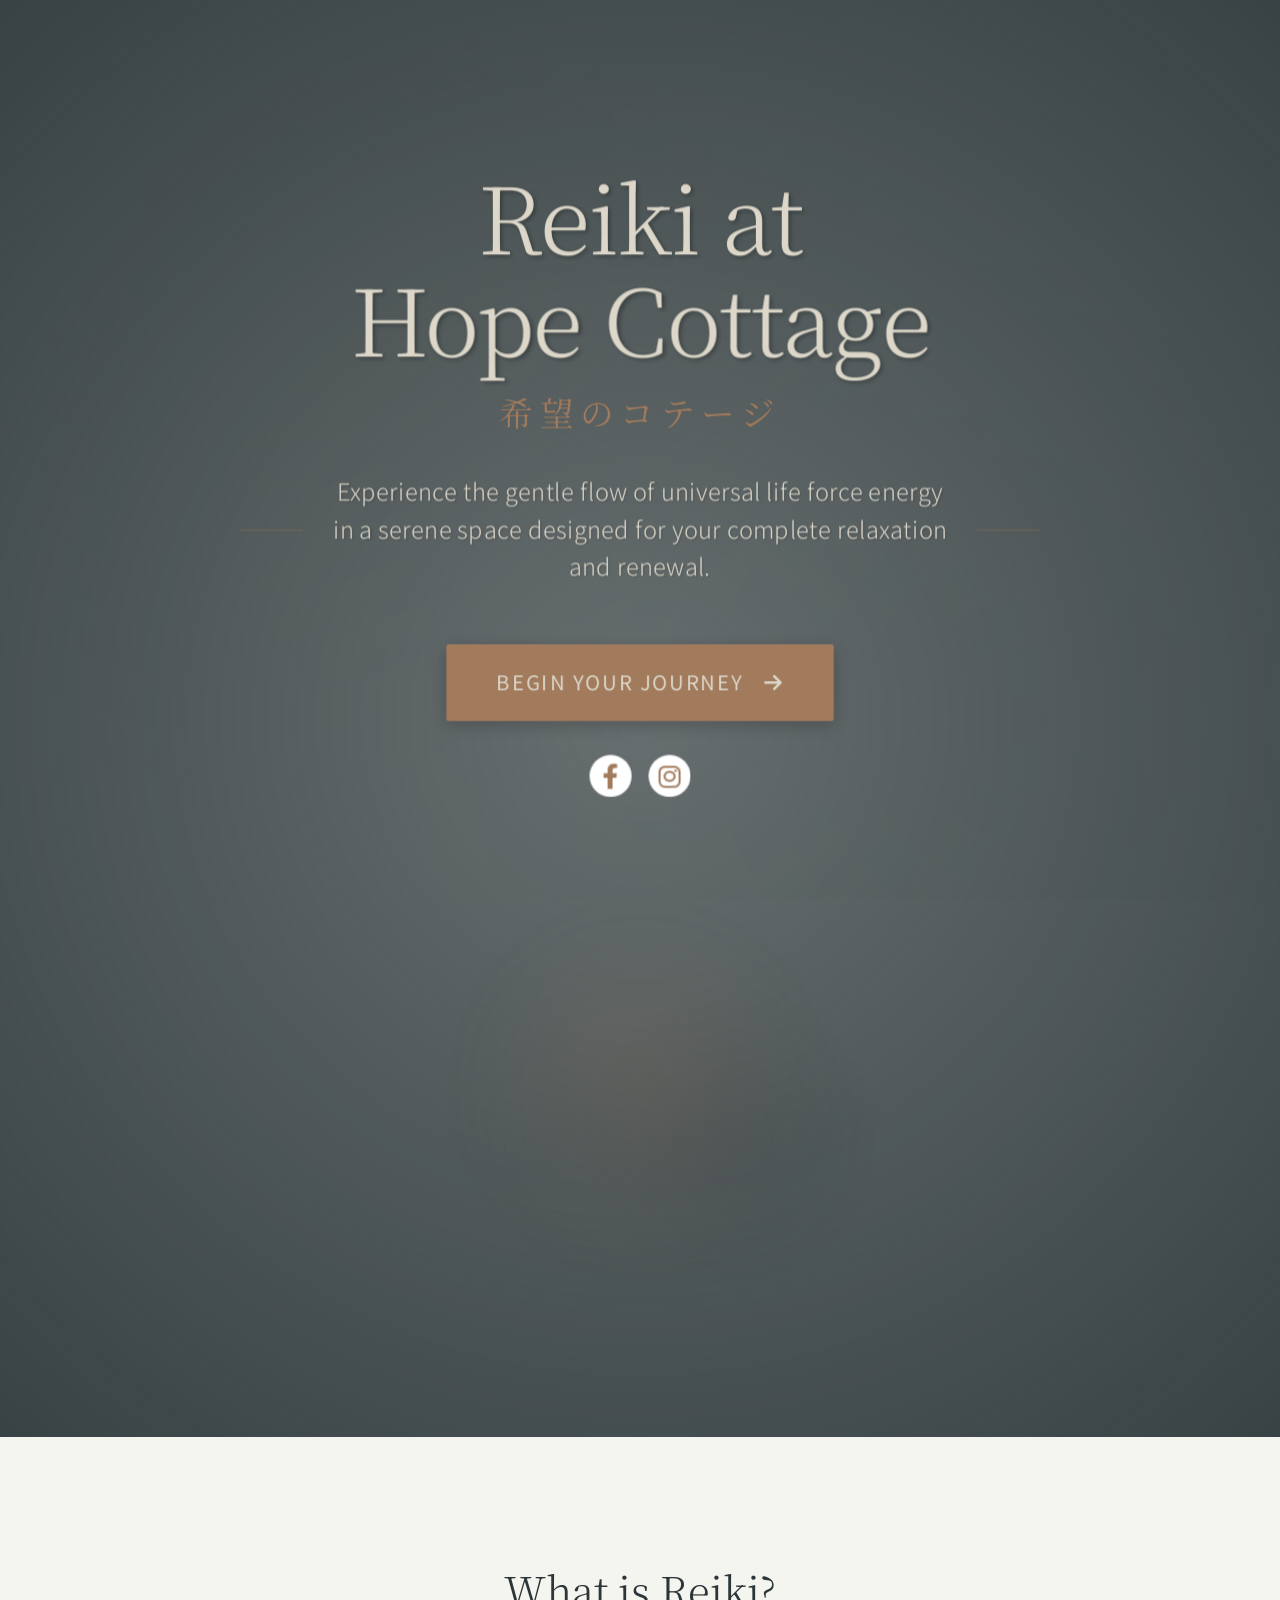
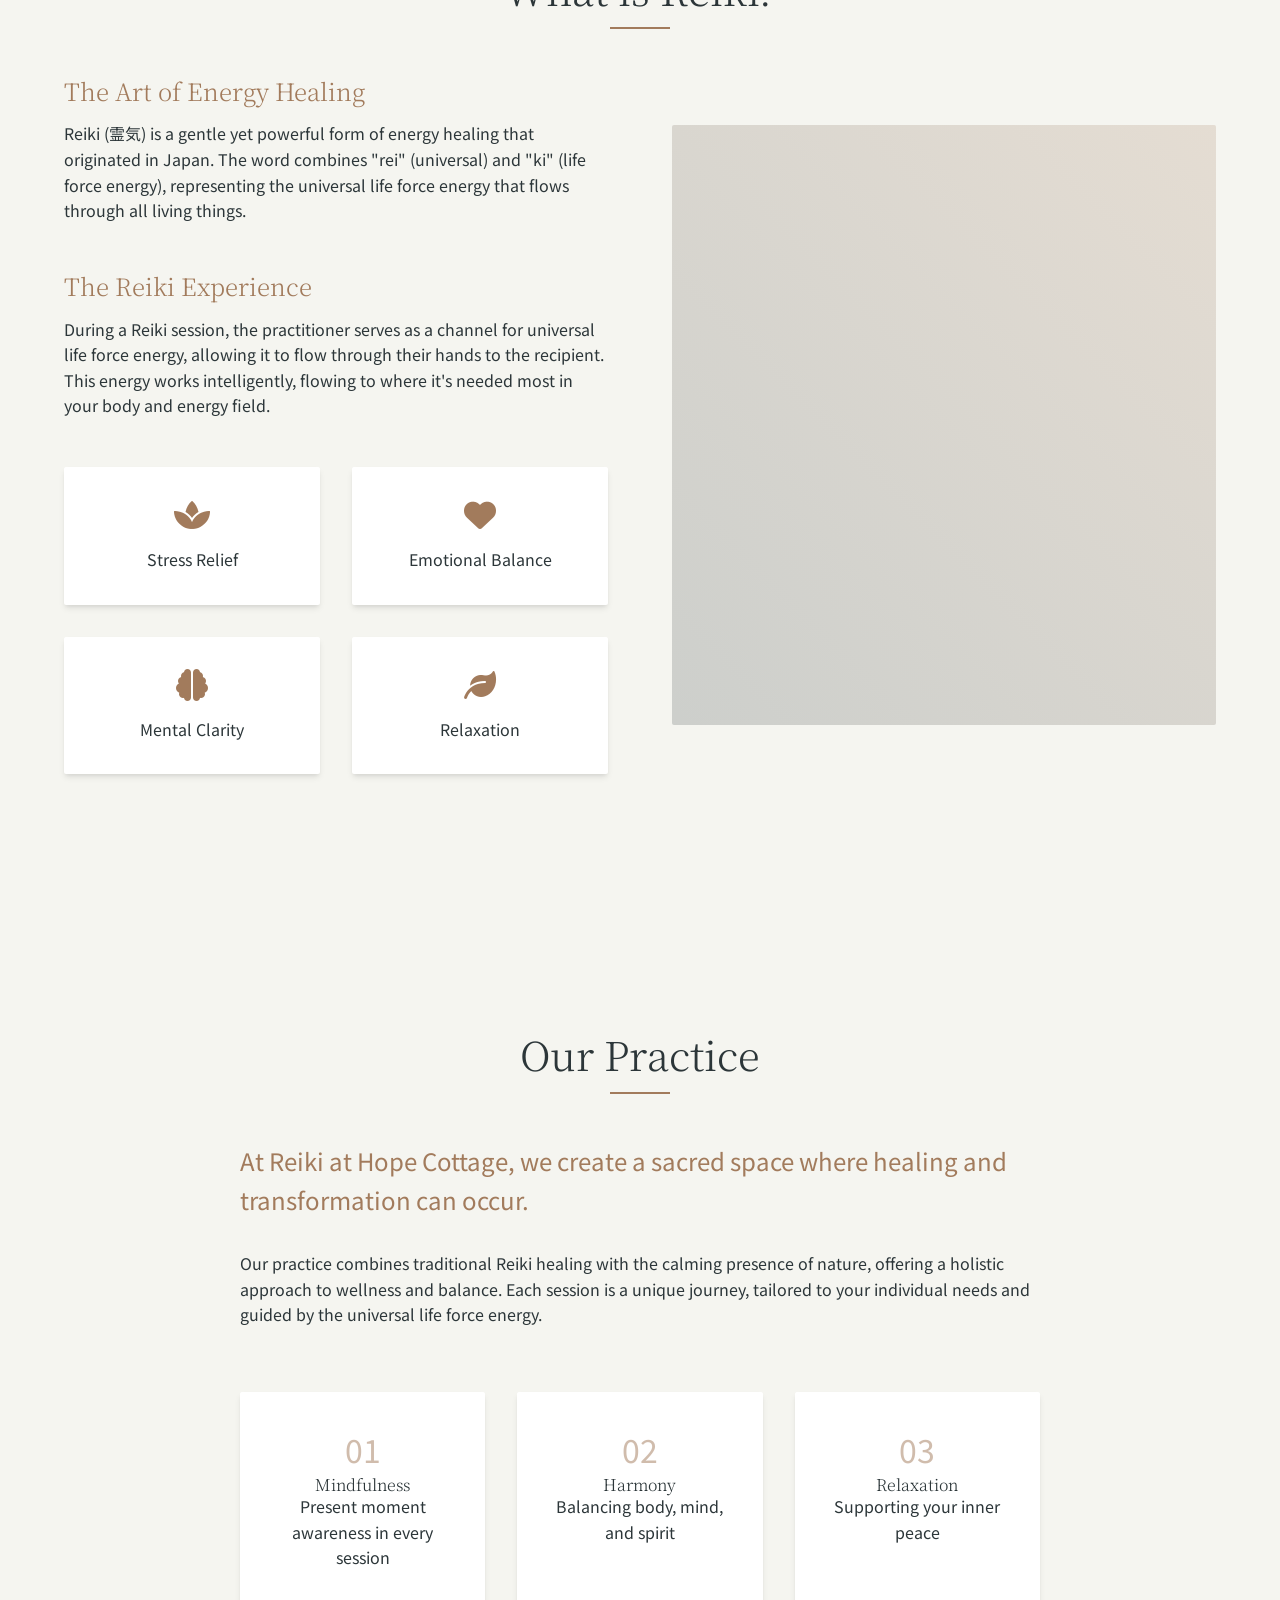
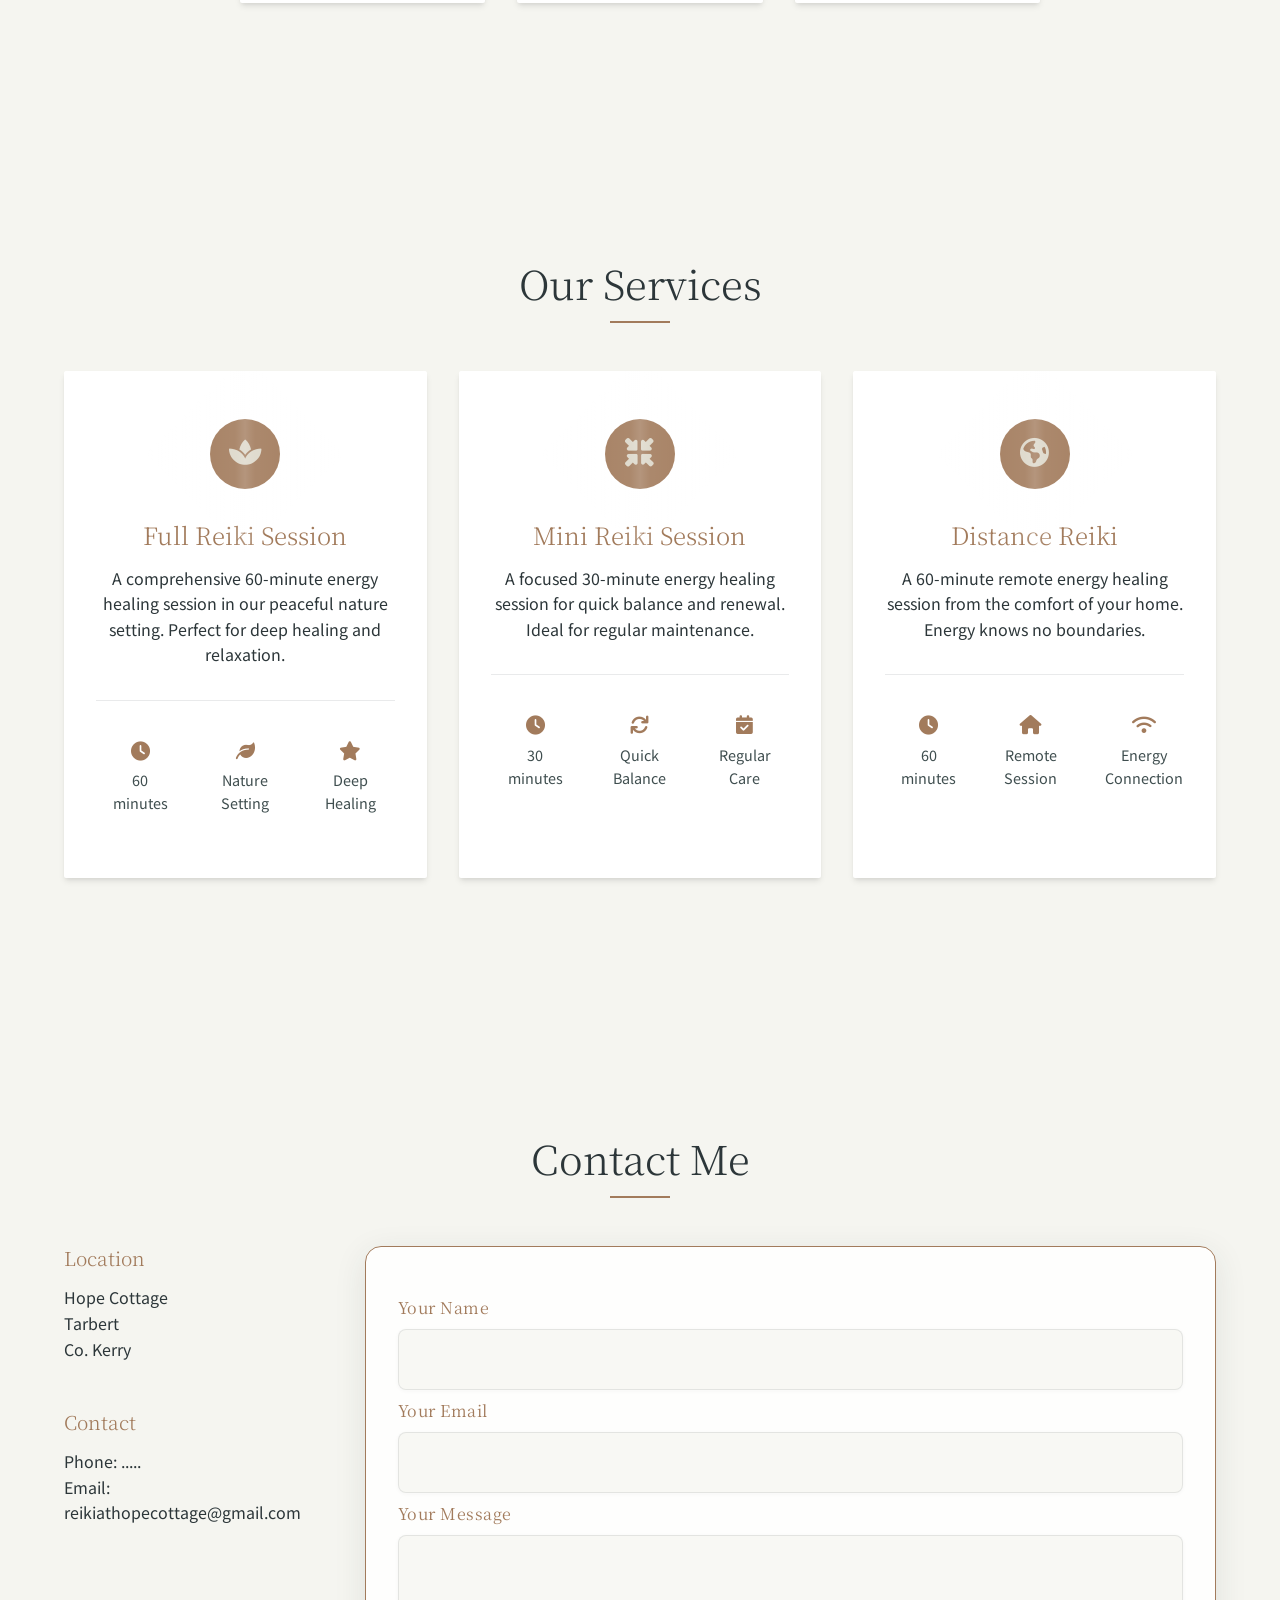
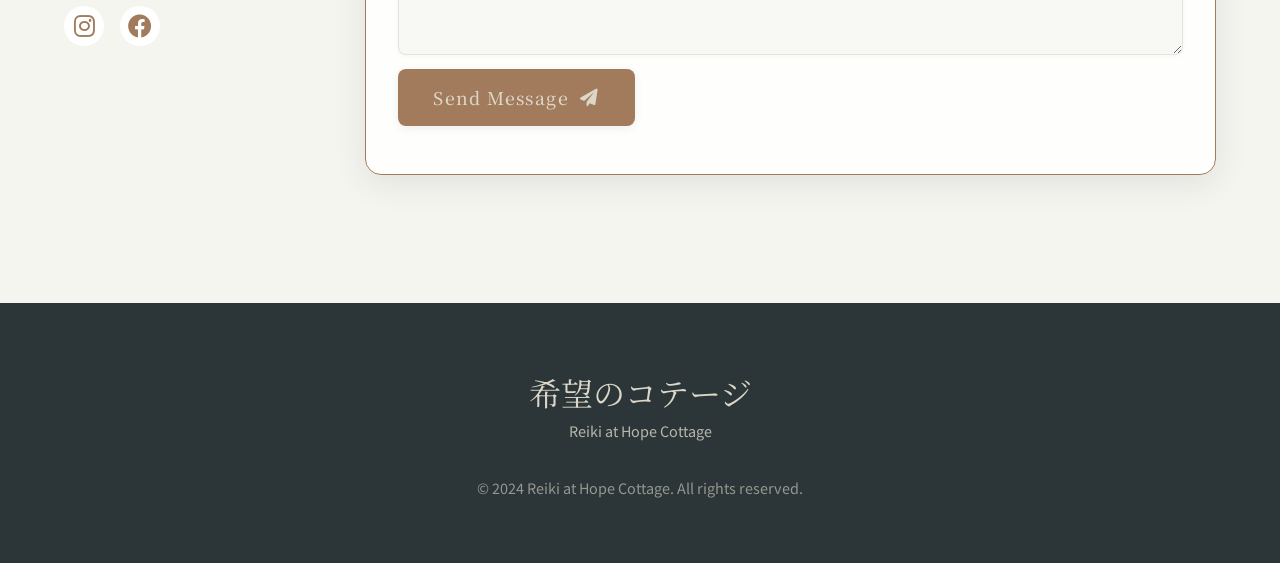
==== index_WorkInProgress.html @ 52fe3517 "coming soon page" ====
<!DOCTYPE html>
<html lang="en">
<head>
    <meta charset="UTF-8">
    <meta name="viewport" content="width=device-width, initial-scale=1.0">
    <title>Reiki at Hope Cottage - Healing Energy Therapy</title>
    <link rel="stylesheet" href="styles.css">
    <link rel="preconnect" href="https://fonts.googleapis.com">
    <link rel="preconnect" href="https://fonts.gstatic.com" crossorigin>
    <link href="https://fonts.googleapis.com/css2?family=Noto+Serif+JP:wght@300;400&family=Noto+Sans+JP:wght@300;400&display=swap" rel="stylesheet">
    <link rel="stylesheet" href="https://cdnjs.cloudflare.com/ajax/libs/font-awesome/6.0.0/css/all.min.css">
</head>
<body>
    <header>
        <nav class="navbar">
            <div class="nav-brand">
                <a href="#home" class="logo">Reiki at Hope Cottage</a>
            </div>
            <button class="nav-toggle" aria-label="Toggle navigation">
                <span class="bar"></span>
                <span class="bar"></span>
            </button>
            <div class="nav-menu">
                <ul class="nav-links">
                    <li><a href="#home" class="nav-link">Home</a></li>
                    <li><a href="#what-is-reiki" class="nav-link">What is Reiki</a></li>
                    <li><a href="#about" class="nav-link">About</a></li>
                    <li><a href="#services" class="nav-link">Services</a></li>
                    <li><a href="#contact" class="nav-link">Contact</a></li>
                </ul>
            </div>
        </nav>
    </header>

    <main>
        <section id="home" class="hero">
            <div class="hero-content">
                <div class="hero-text">
                    <div class="brand-name">
                        <h1 class="reveal-text">
                            <span class="line">Reiki at</span>
                            <span class="line">Hope Cottage</span>
                        </h1>
                        <span class="japanese-text">希望のコテージ</span>
                    </div>
                    <p class="hero-description">Experience the gentle flow of universal life force energy in a serene space designed for your complete relaxation and renewal.</p>
                    <div class="hero-cta">
                        <a href="#what-is-reiki" class="cta-button">
                            <span>Begin Your Journey</span>
                            <i class="fas fa-arrow-right"></i>
                        </a>
                    </div>
                    <div class="social-links">
                        <a href="https://www.facebook.com/Reiki-at-Hope-Cottage-100548095583698/" class="social-link" aria-label="Facebook" target="_blank" rel="noopener">
                            <i class="fab fa-facebook-f"></i>
                        </a>
                        <a href="https://instagram.com/reikiathopecottage?igshid=YmMyMTA2M2Y=" class="social-link" aria-label="Instagram" target="_blank" rel="noopener">
                            <i class="fab fa-instagram"></i>
                        </a>
                    </div>
                </div>
                <div class="hero-visual">
                    <div class="floating-elements">
                        <div class="floating-element element-1"></div>
                        <div class="floating-element element-2"></div>
                        <div class="floating-element element-3"></div>
                    </div>
                </div>
            </div>
        </section>

        <section id="what-is-reiki" class="what-is-reiki">
            <div class="section-content">
                <h2 class="section-title">What is Reiki?</h2>
                <div class="what-is-reiki-grid">
                    <div class="what-is-reiki-text">
                        <div class="text-block">
                            <h3>The Art of Energy Healing</h3>
                            <p>Reiki (霊気) is a gentle yet powerful form of energy healing that originated in Japan. The word combines "rei" (universal) and "ki" (life force energy), representing the universal life force energy that flows through all living things.</p>
                        </div>
                        <div class="text-block">
                            <h3>The Reiki Experience</h3>
                            <p>During a Reiki session, the practitioner serves as a channel for universal life force energy, allowing it to flow through their hands to the recipient. This energy works intelligently, flowing to where it's needed most in your body and energy field.</p>
                        </div>
                        <div class="benefits-grid">
                            <div class="benefit-item">
                                <i class="fas fa-spa"></i>
                                <span>Stress Relief</span>
                            </div>
                            <div class="benefit-item">
                                <i class="fas fa-heart"></i>
                                <span>Emotional Balance</span>
                            </div>
                            <div class="benefit-item">
                                <i class="fas fa-brain"></i>
                                <span>Mental Clarity</span>
                            </div>
                            <div class="benefit-item">
                                <i class="fas fa-leaf"></i>
                                <span>Relaxation</span>
                            </div>
                        </div>
                    </div>
                    <div class="what-is-reiki-image">
                        <div class="image-container">
                            <div class="image-overlay"></div>
                        </div>
                    </div>
                </div>
            </div>
        </section>

        <section id="about" class="about">
            <div class="section-content">
                <h2 class="section-title">Our Practice</h2>
                <div class="about-grid">
                    <div class="about-text">
                        <p class="lead-text">At Reiki at Hope Cottage, we create a sacred space where healing and transformation can occur.</p>
                        <p>Our practice combines traditional Reiki healing with the calming presence of nature, offering a holistic approach to wellness and balance. Each session is a unique journey, tailored to your individual needs and guided by the universal life force energy.</p>
                        <div class="practice-values">
                            <div class="value-item">
                                <span class="value-number">01</span>
                                <h4>Mindfulness</h4>
                                <p>Present moment awareness in every session</p>
                            </div>
                            <div class="value-item">
                                <span class="value-number">02</span>
                                <h4>Harmony</h4>
                                <p>Balancing body, mind, and spirit</p>
                            </div>
                            <div class="value-item">
                                <span class="value-number">03</span>
                                <h4>Relaxation</h4>
                                <p>Supporting your inner peace</p>
                            </div>
                        </div>
                    </div>
                </div>
            </div>
        </section>

        <section id="services" class="services">
            <div class="section-content">
                <h2 class="section-title">Our Services</h2>
                <div class="services-grid">
                    <div class="service-card">
                        <div class="service-icon">
                            <i class="fas fa-spa"></i>
                        </div>
                        <h3>Full Reiki Session</h3>
                        <p>A comprehensive 60-minute energy healing session in our peaceful nature setting. Perfect for deep healing and relaxation.</p>
                        <div class="service-details">
                            <div class="detail-item">
                                <i class="fas fa-clock"></i>
                                <span>60 minutes</span>
                            </div>
                            <div class="detail-item">
                                <i class="fas fa-leaf"></i>
                                <span>Nature Setting</span>
                            </div>
                            <div class="detail-item">
                                <i class="fas fa-star"></i>
                                <span>Deep Healing</span>
                            </div>
                        </div>
                    </div>
                    <div class="service-card">
                        <div class="service-icon">
                            <i class="fas fa-compress-arrows-alt"></i>
                        </div>
                        <h3>Mini Reiki Session</h3>
                        <p>A focused 30-minute energy healing session for quick balance and renewal. Ideal for regular maintenance.</p>
                        <div class="service-details">
                            <div class="detail-item">
                                <i class="fas fa-clock"></i>
                                <span>30 minutes</span>
                            </div>
                            <div class="detail-item">
                                <i class="fas fa-sync"></i>
                                <span>Quick Balance</span>
                            </div>
                            <div class="detail-item">
                                <i class="fas fa-calendar-check"></i>
                                <span>Regular Care</span>
                            </div>
                        </div>
                    </div>
                    <div class="service-card">
                        <div class="service-icon">
                            <i class="fas fa-globe-americas"></i>
                        </div>
                        <h3>Distance Reiki</h3>
                        <p>A 60-minute remote energy healing session from the comfort of your home. Energy knows no boundaries.</p>
                        <div class="service-details">
                            <div class="detail-item">
                                <i class="fas fa-clock"></i>
                                <span>60 minutes</span>
                            </div>
                            <div class="detail-item">
                                <i class="fas fa-home"></i>
                                <span>Remote Session</span>
                            </div>
                            <div class="detail-item">
                                <i class="fas fa-wifi"></i>
                                <span>Energy Connection</span>
                            </div>
                        </div>
                    </div>
                </div>
            </div>
        </section>

        <section id="contact" class="contact">
            <div class="section-content">
                <h2 class="section-title">Contact Me</h2>
                <div class="contact-grid">
                    <div class="contact-info">
                        <div class="info-block">
                            <h3>Location</h3>
                            <p>Hope Cottage<br>Tarbert<br>Co. Kerry</p>
                        </div>
                        <div class="info-block">
                            <h3>Contact</h3>
                            <p>Phone: .....<br>Email: reikiathopecottage@gmail.com</p>
                        </div>
                        <div class="social-links">
                            <a href="https://instagram.com/reikiathopecottage?igshid=YmMyMTA2M2Y=" class="social-link" aria-label="Instagram"><i class="fab fa-instagram"></i></a>
                            <a href="https://www.facebook.com/Reiki-at-Hope-Cottage-100548095583698/" class="social-link" aria-label="Facebook"><i class="fab fa-facebook"></i></a>
                        </div>
                    </div>
                    <form id="contact-form" class="contact-form" action="https://formspree.io/f/xkgrzbbj" method="POST">
                        <div class="form-group">
                            <label for="name">Your Name</label>
                            <input type="text" id="name" name="name" required>
                        </div>
                        <div class="form-group">
                            <label for="email">Your Email</label>
                            <input type="email" id="email" name="email" required>
                        </div>
                        <div class="form-group">
                            <label for="message">Your Message</label>
                            <textarea id="message" name="message" required></textarea>
                        </div>
                        <button type="submit" class="submit-button">
                            <span>Send Message</span>
                            <i class="fas fa-paper-plane"></i>
                        </button>
                    </form>
                </div>
            </div>
        </section>
    </main>

    <footer>
        <div class="footer-content">
            <div class="footer-brand">
                <span class="footer-logo">希望のコテージ</span>
                <span class="footer-subtitle">Reiki at Hope Cottage</span>
            </div>
            <p class="copyright">&copy; 2024 Reiki at Hope Cottage. All rights reserved.</p>
        </div>
    </footer>

    <script src="script.js"></script>
</body>
</html>
---- styles.css ----
:root {
    --primary-color: #2C3639;
    --secondary-color: #3F4E4F;
    --accent-color: #A27B5C;
    --background-color: #F5F5F0;
    --text-color: #2C3639;
    --light-text: #DCD7C9;
    --border-color: rgba(44, 54, 57, 0.1);
    --transition: all 0.3s cubic-bezier(0.4, 0, 0.2, 1);
    --shadow: 0 4px 6px -1px rgba(0, 0, 0, 0.1), 0 2px 4px -1px rgba(0, 0, 0, 0.06);
    --shadow-lg: 0 10px 15px -3px rgba(0, 0, 0, 0.1), 0 4px 6px -2px rgba(0, 0, 0, 0.05);
}

* {
    margin: 0;
    padding: 0;
    box-sizing: border-box;
}

html {
    scroll-behavior: smooth;
}

body {
    font-family: 'Noto Sans JP', sans-serif;
    line-height: 1.6;
    color: var(--text-color);
    background-color: var(--background-color);
    overflow-x: hidden;
}

/* Typography */
h1, h2, h3, h4 {
    font-family: 'Noto Serif JP', serif;
    font-weight: 300;
    line-height: 1.2;
}

/* Navigation */
header {
    position: fixed;
    top: 0;
    left: 0;
    width: 100%;
    z-index: 1000;
    background: rgba(44, 54, 57, 0.1);
    -webkit-backdrop-filter: blur(5px);
    backdrop-filter: blur(5px);
    transition: background-color 0.3s ease, -webkit-backdrop-filter 0.3s ease, backdrop-filter 0.3s ease;
}

header.scrolled {
    background: rgba(44, 54, 57, 0.95);
    -webkit-backdrop-filter: blur(10px);
    backdrop-filter: blur(10px);
    border-bottom: 1px solid var(--border-color);
}

.navbar {
    display: flex;
    justify-content: space-between;
    align-items: center;
    padding: 1.5rem 5%;
    max-width: 1400px;
    margin: 0 auto;
}

.nav-brand {
    display: flex;
    flex-direction: column;
    align-items: flex-start;
}

.logo {
    font-family: 'Noto Serif JP', serif;
    font-size: 1.8rem;
    color: var(--light-text);
    text-decoration: none;
    letter-spacing: 0.1em;
    transition: var(--transition);
}

.logo-subtitle {
    font-size: 0.9rem;
    color: var(--light-text);
    letter-spacing: 0.2em;
    margin-top: 0.2rem;
    opacity: 0.8;
}

.nav-menu {
    display: flex;
    align-items: center;
    background: rgba(44, 54, 57, 0.1);
    -webkit-backdrop-filter: blur(5px);
    backdrop-filter: blur(5px);
    transition: background-color 0.3s ease, -webkit-backdrop-filter 0.3s ease, backdrop-filter 0.3s ease;
}

.nav-menu.active {
    background: rgba(44, 54, 57, 0.98);
    -webkit-backdrop-filter: blur(10px);
    backdrop-filter: blur(10px);
}

.nav-links {
    display: flex;
    list-style: none;
    gap: 3rem;
}

.nav-link {
    text-decoration: none;
    color: var(--light-text);
    font-size: 0.9rem;
    letter-spacing: 0.1em;
    text-transform: uppercase;
    position: relative;
    padding: 0.5rem 0;
    transition: var(--transition);
}

.nav-link::after {
    content: '';
    position: absolute;
    bottom: 0;
    left: 0;
    width: 100%;
    height: 1px;
    background: var(--accent-color);
    transform: scaleX(0);
    transform-origin: right;
    transition: transform 0.3s ease;
}

.nav-link:hover::after {
    transform: scaleX(1);
    transform-origin: left;
}

/* Mobile Navigation */
.nav-toggle {
    display: none;
    background: none;
    border: none;
    cursor: pointer;
    padding: 0.5rem;
    z-index: 1001;
}

.bar {
    display: block;
    width: 25px;
    height: 2px;
    margin: 5px auto;
    background: var(--light-text);
    transition: var(--transition);
}

/* Hero Section */
.hero {
    min-height: 100vh;
    display: flex;
    align-items: center;
    padding: 12rem 5% 5rem;
    position: relative;
    overflow: hidden;
    perspective: 1000px;
    background: linear-gradient(rgba(44, 54, 57, 0.7), rgba(44, 54, 57, 0.7)),
                url('./images/landing_background_image.jpg') center/cover fixed;
}

.hero::before {
    content: '';
    position: absolute;
    top: 0;
    left: 0;
    width: 100%;
    height: 100%;
    background: radial-gradient(circle at center, transparent 0%, rgba(44, 54, 57, 0.8) 100%);
    z-index: 1;
    animation: gradientShift 15s ease infinite;
}

.hero::after {
    display: none;
}

.hero-content {
    max-width: 1400px;
    margin: 0 auto;
    display: grid;
    grid-template-columns: 1fr;
    gap: 4rem;
    align-items: center;
    transform-style: preserve-3d;
    transition: transform 0.5s ease;
    position: relative;
    z-index: 2;
    text-align: center;
}

.hero-text {
    position: relative;
    transform: translateZ(50px);
    color: var(--light-text);
    max-width: 800px;
    margin: 0 auto;
    display: flex;
    flex-direction: column;
    align-items: center;
}

.brand-name {
    margin-bottom: 2rem;
}

.reveal-text {
    font-size: 5.5rem;
    line-height: 1.1;
    margin-bottom: 1rem;
    text-shadow: 2px 2px 4px rgba(0, 0, 0, 0.3);
    font-weight: 300;
    letter-spacing: -0.02em;
    position: relative;
}

.japanese-text {
    font-family: 'Noto Serif JP', serif;
    font-size: 2rem;
    color: var(--accent-color);
    display: block;
    margin-top: 1rem;
    letter-spacing: 0.2em;
    opacity: 0;
    transform: translateY(20px);
    animation: fadeInUp 0.8s ease forwards 1.6s;
}

.hero-description {
    font-size: 1.4rem;
    color: var(--light-text);
    margin-bottom: 3.5rem;
    max-width: 600px;
    opacity: 0;
    transform: translateY(20px);
    animation: fadeInUp 0.8s ease forwards 1.2s;
    line-height: 1.6;
    font-weight: 300;
    letter-spacing: 0.02em;
    text-shadow: 1px 1px 2px rgba(0, 0, 0, 0.2);
    position: relative;
}

.hero-description::before,
.hero-description::after {
    content: '';
    position: absolute;
    width: 60px;
    height: 1px;
    background: var(--accent-color);
    opacity: 0.5;
    top: 50%;
    transform: scaleX(0);
    transform-origin: center;
    animation: lineReveal 0.8s ease forwards 1.4s;
}

.hero-description::before {
    left: -80px;
}

.hero-description::after {
    right: -80px;
}

.social-links {
    display: flex;
    gap: 2rem;
    margin-top: 3rem;
    opacity: 0;
    transform: translateY(20px);
    animation: fadeInUp 0.8s ease forwards 1.8s;
}

.social-link {
    width: 50px;
    height: 50px;
    display: flex;
    align-items: center;
    justify-content: center;
    background: rgba(255, 255, 255, 0.1);
    color: var(--light-text);
    border-radius: 50%;
    text-decoration: none;
    transition: all 0.4s cubic-bezier(0.4, 0, 0.2, 1);
    font-size: 1.5rem;
    -webkit-backdrop-filter: blur(5px);
    backdrop-filter: blur(5px);
    border: 1px solid rgba(255, 255, 255, 0.1);
}

.social-link:hover {
    transform: translateY(-3px);
    background: var(--accent-color);
    box-shadow: 0 10px 20px rgba(0, 0, 0, 0.2);
}

.hero-cta {
    display: inline-block;
    opacity: 0;
    transform: translateY(20px);
    animation: fadeInUp 0.8s ease forwards 1.4s;
}

.cta-button {
    display: inline-flex;
    align-items: center;
    gap: 1.2rem;
    padding: 1.3rem 3rem;
    background: var(--accent-color);
    color: var(--light-text);
    text-decoration: none;
    border-radius: 2px;
    transition: all 0.4s cubic-bezier(0.4, 0, 0.2, 1);
    font-size: 1.2rem;
    letter-spacing: 0.1em;
    text-transform: uppercase;
    font-weight: 400;
    box-shadow: 0 4px 15px rgba(0, 0, 0, 0.2);
    position: relative;
    overflow: hidden;
}

.cta-button::before {
    content: '';
    position: absolute;
    top: 0;
    left: 0;
    width: 100%;
    height: 100%;
    background: linear-gradient(45deg, transparent, rgba(255, 255, 255, 0.1), transparent);
    transform: translateX(-100%);
    transition: transform 0.6s ease;
}

.cta-button:hover {
    transform: translateY(-2px);
    box-shadow: 0 10px 25px rgba(0, 0, 0, 0.3);
    background: var(--primary-color);
}

.cta-button:hover::before {
    transform: translateX(100%);
}

.cta-button i {
    transition: transform 0.3s ease;
}

.cta-button:hover i {
    transform: translateX(5px);
}

.hero-visual {
    position: relative;
    transform: translateZ(-50px);
}

.floating-elements {
    position: relative;
    width: 100%;
    height: 500px;
}

.floating-element {
    position: absolute;
    background: var(--accent-color);
    opacity: 0.15;
    border-radius: 50%;
    filter: blur(20px);
    animation: float 8s ease-in-out infinite;
}

.element-1 {
    width: 400px;
    height: 400px;
    top: 50%;
    left: 50%;
    transform: translate(-50%, -50%);
    background: radial-gradient(circle at center, var(--accent-color) 0%, transparent 70%);
    animation-delay: 0s;
}

.element-2 {
    width: 300px;
    height: 300px;
    top: 30%;
    right: 20%;
    background: radial-gradient(circle at center, var(--primary-color) 0%, transparent 70%);
    animation-delay: -2s;
}

.element-3 {
    width: 200px;
    height: 200px;
    bottom: 20%;
    left: 30%;
    background: radial-gradient(circle at center, var(--secondary-color) 0%, transparent 70%);
    animation-delay: -4s;
}

@keyframes slideUp {
    to {
        transform: translateY(0);
    }
}

@keyframes lineReveal {
    to {
        transform: scaleX(1);
    }
}

@keyframes fadeInUp {
    to {
        opacity: 1;
        transform: translateY(0);
    }
}

@keyframes float {
    0%, 100% {
        transform: translateY(0) rotate(0deg);
    }
    50% {
        transform: translateY(-20px) rotate(5deg);
    }
}

@keyframes gradientShift {
    0% {
        background-position: 0% 0%;
    }
    50% {
        background-position: 100% 100%;
    }
    100% {
        background-position: 0% 0%;
    }
}

/* Section Styles */
section {
    padding: 8rem 5%;
    position: relative;
}

.section-content {
    max-width: 1400px;
    margin: 0 auto;
}

.section-title {
    font-size: 2.5rem;
    text-align: center;
    margin-bottom: 4rem;
    position: relative;
}

.section-title::after {
    content: '';
    position: absolute;
    bottom: -1rem;
    left: 50%;
    transform: translateX(-50%);
    width: 60px;
    height: 2px;
    background: var(--accent-color);
}

/* What is Reiki Section */
.what-is-reiki-grid {
    display: grid;
    grid-template-columns: 1fr 1fr;
    gap: 4rem;
    align-items: center;
}

.text-block {
    margin-bottom: 3rem;
}

.text-block h3 {
    font-size: 1.5rem;
    margin-bottom: 1rem;
    color: var(--accent-color);
}

.benefits-grid {
    display: grid;
    grid-template-columns: repeat(2, 1fr);
    gap: 2rem;
    margin-top: 3rem;
}

.benefit-item {
    display: flex;
    flex-direction: column;
    align-items: center;
    text-align: center;
    padding: 2rem;
    background: white;
    border-radius: 2px;
    box-shadow: var(--shadow);
    transition: var(--transition);
}

.benefit-item:hover {
    transform: translateY(-5px);
    box-shadow: var(--shadow-lg);
}

.benefit-item i {
    font-size: 2rem;
    color: var(--accent-color);
    margin-bottom: 1rem;
}

.what-is-reiki-image {
    position: relative;
    height: 600px;
}

.image-container {
    width: 100%;
    height: 100%;
    background: url('https://images.unsplash.com/photo-1515377905703-c4788e51af15?ixlib=rb-1.2.1&auto=format&fit=crop&w=1950&q=80') center/cover;
    border-radius: 2px;
}

.image-overlay {
    position: absolute;
    top: 0;
    left: 0;
    width: 100%;
    height: 100%;
    background: linear-gradient(45deg, rgba(44, 54, 57, 0.2), rgba(162, 123, 92, 0.2));
    border-radius: 2px;
}

/* About Section */
.about-grid {
    max-width: 800px;
    margin: 0 auto;
}

.lead-text {
    font-size: 1.5rem;
    color: var(--accent-color);
    margin-bottom: 2rem;
}

.practice-values {
    display: grid;
    grid-template-columns: repeat(3, 1fr);
    gap: 2rem;
    margin-top: 4rem;
}

.value-item {
    text-align: center;
    padding: 2rem;
    background: white;
    border-radius: 2px;
    box-shadow: var(--shadow);
    transition: var(--transition);
}

.value-item:hover {
    transform: translateY(-5px);
    box-shadow: var(--shadow-lg);
}

.value-number {
    font-size: 2rem;
    color: var(--accent-color);
    opacity: 0.5;
    margin-bottom: 1rem;
}

/* Services Section */
.services-grid {
    display: grid;
    grid-template-columns: repeat(3, 1fr);
    gap: 2rem;
}

.service-card {
    background: white;
    padding: 3rem 2rem;
    border-radius: 2px;
    box-shadow: var(--shadow);
    text-align: center;
    transition: var(--transition);
    position: relative;
    overflow: hidden;
}

.service-card::before {
    content: '';
    position: absolute;
    top: 0;
    left: 0;
    width: 100%;
    height: 100%;
    background: linear-gradient(45deg, 
        rgba(162, 123, 92, 0.05) 0%,
        rgba(63, 78, 79, 0.05) 50%,
        rgba(44, 54, 57, 0.05) 100%);
    opacity: 0;
    transition: var(--transition);
}

.service-card:hover {
    transform: translateY(-5px) scale(1.02);
    box-shadow: var(--shadow-lg);
}

.service-card:hover::before {
    opacity: 1;
}

.service-icon {
    width: 70px;
    height: 70px;
    margin: 0 auto 2rem;
    display: flex;
    align-items: center;
    justify-content: center;
    background: var(--accent-color);
    color: var(--light-text);
    border-radius: 50%;
    font-size: 1.8rem;
    position: relative;
    transition: var(--transition);
}

.service-card:hover .service-icon {
    transform: rotateY(180deg);
}

.service-card:hover .service-icon::after {
    content: '';
    position: absolute;
    width: 100%;
    height: 100%;
    background: var(--accent-color);
    border-radius: 50%;
    animation: pulse 2s infinite;
}

.service-card h3 {
    font-size: 1.5rem;
    margin-bottom: 1rem;
    color: var(--accent-color);
}

.service-price {
    margin: 2rem 0;
}

.price {
    font-size: 2rem;
    color: var(--accent-color);
    display: block;
}

.duration {
    font-size: 0.9rem;
    color: var(--secondary-color);
}

.service-cta {
    display: inline-block;
    padding: 0.8rem 2rem;
    background: var(--accent-color);
    color: var(--light-text);
    text-decoration: none;
    border-radius: 2px;
    transition: var(--transition);
}

.service-cta:hover {
    transform: translateY(-2px);
    box-shadow: var(--shadow);
}

.service-details {
    margin-top: 2rem;
    display: grid;
    grid-template-columns: repeat(3, 1fr);
    gap: 1rem;
    padding-top: 1.5rem;
    border-top: 1px solid var(--border-color);
}

.detail-item {
    display: flex;
    flex-direction: column;
    align-items: center;
    gap: 0.5rem;
    padding: 1rem;
    transition: var(--transition);
}

.detail-item i {
    font-size: 1.2rem;
    color: var(--accent-color);
    transition: var(--transition);
}

.detail-item span {
    font-size: 0.9rem;
    color: var(--secondary-color);
}

.detail-item:hover {
    transform: translateY(-3px);
}

.detail-item:hover i {
    transform: scale(1.2);
    color: var(--primary-color);
}

@keyframes pulse {
    0% {
        transform: scale(1);
        opacity: 0.5;
    }
    50% {
        transform: scale(1.2);
        opacity: 0;
    }
    100% {
        transform: scale(1);
        opacity: 0;
    }
}

/* Contact Section */
.contact-grid {
    display: grid;
    grid-template-columns: 1fr 5fr;
    gap: 4rem;
}

.contact-info {
    display: flex;
    flex-direction: column;
    gap: 3rem;
}

.info-block h3 {
    font-size: 1.2rem;
    color: var(--accent-color);
    margin-bottom: 1rem;
}

.social-links {
    display: flex;
    gap: 1rem;
    margin-top: 2rem;
}

.social-link {
    width: 40px;
    height: 40px;
    display: flex;
    align-items: center;
    justify-content: center;
    background: white;
    color: var(--accent-color);
    border-radius: 50%;
    text-decoration: none;
    transition: var(--transition);
}

.social-link:hover {
    transform: translateY(-3px);
    box-shadow: var(--shadow);
}

.contact-form {
    background: rgba(255,255,255,0.85);
    padding: 3rem 2rem;
    border-radius: 16px;
    box-shadow: 0 8px 32px rgba(44,54,57,0.10);
    border: 1.5px solid var(--accent-color);
    max-width: 1100px;
    width: 100%;
    margin: 0 auto;
    transition: box-shadow 0.3s;
}

.contact-form:hover {
    box-shadow: 0 12px 40px rgba(44,54,57,0.18);
}

.form-group input,
.form-group textarea {
    width: 100%;
    padding: 1.1rem 1rem;
    border: 1.5px solid var(--border-color);
    border-radius: 8px;
    background: rgba(245,245,240,0.7);
    font-family: inherit;
    font-size: 1rem;
    margin-bottom: 0.5rem;
    transition: border-color 0.3s, box-shadow 0.3s;
    box-shadow: 0 1px 4px rgba(44,54,57,0.04);
}

.form-group textarea {
    resize: vertical;
    min-height: 120px;
    max-height: 300px;
    overflow-y: auto;
}

.form-group input:focus,
.form-group textarea:focus {
    border-color: var(--accent-color);
    outline: none;
    box-shadow: 0 2px 8px rgba(162,123,92,0.10);
    background: #fff;
}

.form-group label {
    display: block;
    margin-bottom: 0.5rem;
    color: var(--accent-color);
    font-size: 1rem;
    font-family: 'Noto Serif JP', serif;
    font-weight: 400;
    letter-spacing: 0.03em;
}

.submit-button {
    display: inline-flex;
    align-items: center;
    gap: 0.7rem;
    padding: 1rem 2.2rem;
    background: var(--accent-color);
    color: var(--light-text);
    border: none;
    border-radius: 8px;
    cursor: pointer;
    font-size: 1.1rem;
    font-family: 'Noto Serif JP', serif;
    font-weight: 500;
    letter-spacing: 0.08em;
    box-shadow: 0 2px 8px rgba(44,54,57,0.08);
    transition: background 0.3s, box-shadow 0.3s, transform 0.2s;
}

.submit-button:hover, .submit-button:focus {
    background: var(--primary-color);
    color: #fff;
    box-shadow: 0 4px 16px rgba(44,54,57,0.13);
    transform: translateY(-2px) scale(1.03);
}

/* Footer */
footer {
    background: var(--primary-color);
    color: var(--light-text);
    padding: 4rem 5%;
}

.footer-content {
    max-width: 1400px;
    margin: 0 auto;
    text-align: center;
}

.footer-brand {
    margin-bottom: 2rem;
}

.footer-logo {
    font-family: 'Noto Serif JP', serif;
    font-size: 2rem;
    display: block;
}

.footer-subtitle {
    font-size: 0.9rem;
    opacity: 0.8;
}

.copyright {
    font-size: 0.9rem;
    opacity: 0.6;
}

/* Media Queries */
@media (max-width: 1200px) {
    .hero-content,
    .what-is-reiki-grid,
    .services-grid {
        gap: 2rem;
    }
}

@media (max-width: 900px) {
    .nav-toggle {
        display: block;
    }

    .nav-menu {
        position: fixed;
        top: 0;
        left: 0;
        width: 100vw;
        height: 100vh;
        background: rgba(44, 54, 57, 0.98);
        -webkit-backdrop-filter: blur(10px);
        backdrop-filter: blur(10px);
        padding: 6rem 2rem 2rem;
        opacity: 0;
        pointer-events: none;
        transition: opacity 0.3s ease;
        z-index: 1000;
        display: flex;
        justify-content: center;
        align-items: center;
    }

    .nav-menu.active {
        opacity: 1;
        pointer-events: auto;
    }

    .nav-links {
        display: flex;
        flex-direction: column;
        align-items: center;
        gap: 2rem;
        list-style: none;
        padding: 0;
        margin: 0;
        opacity: 0;
        pointer-events: none;
        transition: opacity 0.3s ease;
    }

    .nav-menu.active .nav-links {
        opacity: 1;
        pointer-events: auto;
    }

    .nav-link {
        color: #fff;
        font-size: 1.4rem;
        opacity: 0;
        transform: translateY(20px);
        transition: opacity 0.3s ease, transform 0.3s ease;
        font-weight: 400;
        letter-spacing: 0.1em;
    }

    .nav-menu.active .nav-link {
        opacity: 1;
        transform: translateY(0);
    }

    .nav-menu.active .nav-link:nth-child(1) { transition-delay: 0.1s; }
    .nav-menu.active .nav-link:nth-child(2) { transition-delay: 0.2s; }
    .nav-menu.active .nav-link:nth-child(3) { transition-delay: 0.3s; }
    .nav-menu.active .nav-link:nth-child(4) { transition-delay: 0.4s; }
    .nav-menu.active .nav-link:nth-child(5) { transition-delay: 0.5s; }

    .hero-content,
    .what-is-reiki-grid,
    .services-grid,
    .contact-grid {
        grid-template-columns: 1fr;
    }

    .floating-elements {
        height: 300px;
    }

    .practice-values {
        grid-template-columns: 1fr;
    }

    .hero {
        padding-top: 14rem;
    }

    section {
        padding-top: 10rem;
    }

    .navbar {
        padding: 1.2rem 5%;
    }

    .nav-brand {
        transform: scale(0.9);
        transform-origin: left;
    }

    .hero {
        background-attachment: scroll;
    }

    .reveal-text {
        font-size: 4.5rem;
    }

    .japanese-text {
        font-size: 1.8rem;
    }

    .hero-description {
        font-size: 1.3rem;
    }

    .hero-description::before,
    .hero-description::after {
        width: 40px;
    }

    .hero-description::before {
        left: -60px;
    }

    .hero-description::after {
        right: -60px;
    }

    .cta-button {
        padding: 1.2rem 2.5rem;
        font-size: 1.1rem;
    }

    .nav-toggle .bar {
        background: var(--light-text);
    }
}

@media (max-width: 600px) {
    .reveal-text {
        font-size: 3.5rem;
    }

    .japanese-text {
        font-size: 1.5rem;
    }

    .section-title {
        font-size: 2rem;
    }

    .benefits-grid {
        grid-template-columns: 1fr;
    }

    .contact-form {
        padding: 2rem;
    }

    .service-details {
        grid-template-columns: 1fr;
    }
    
    .service-card {
        padding: 2rem 1.5rem;
    }

    .hero {
        padding-top: 12rem;
    }

    section {
        padding-top: 8rem;
    }

    .navbar {
        padding: 1rem 5%;
    }

    .nav-brand {
        transform: scale(0.85);
    }

    .cta-button {
        padding: 1.1rem 2rem;
        font-size: 1rem;
    }

    .hero-description {
        font-size: 1.2rem;
    }

    .hero-description::before,
    .hero-description::after {
        display: none;
    }

    .social-link {
        width: 45px;
        height: 45px;
        font-size: 1.3rem;
    }
}

/* Add a subtle gradient animation to the background */
body::before {
    content: '';
    position: fixed;
    top: 0;
    left: 0;
    width: 100%;
    height: 100%;
    background: 
        radial-gradient(circle at 20% 20%, rgba(162, 123, 92, 0.05) 0%, transparent 50%),
        radial-gradient(circle at 80% 80%, rgba(63, 78, 79, 0.05) 0%, transparent 50%);
    pointer-events: none;
    z-index: -1;
    animation: gradientShift 15s ease infinite;
}

@keyframes gradientShift {
    0% {
        background-position: 0% 0%;
    }
    50% {
        background-position: 100% 100%;
    }
    100% {
        background-position: 0% 0%;
    }
}

/* Add a subtle texture to cards */
.service-card::after {
    content: '';
    position: absolute;
    top: 0;
    left: 0;
    width: 100%;
    height: 100%;
    background-image: url("data:image/svg+xml,%3Csvg width='60' height='60' viewBox='0 0 60 60' xmlns='http://www.w3.org/2000/svg'%3E%3Cg fill='none' fill-rule='evenodd'%3E%3Cg fill='%232C3639' fill-opacity='0.02'%3E%3Cpath d='M36 34v-4h-2v4h-4v2h4v4h2v-4h4v-2h-4zm0-30V0h-2v4h-4v2h4v4h2V6h4V4h-4zM6 34v-4H4v4H0v2h4v4h2v-4h4v-2H6zM6 4V0H4v4H0v2h4v4h2V6h4V4H6z'/%3E%3C/g%3E%3C/g%3E%3C/svg%3E");
    opacity: 0;
    transition: var(--transition);
}

.service-card:hover::after {
    opacity: 1;
}

/* Add a subtle shine effect to icons */
.service-icon::before {
    content: '';
    position: absolute;
    top: -50%;
    left: -50%;
    width: 200%;
    height: 200%;
    background: linear-gradient(
        45deg,
        transparent 0%,
        rgba(255, 255, 255, 0.1) 45%,
        rgba(255, 255, 255, 0.2) 50%,
        rgba(255, 255, 255, 0.1) 55%,
        transparent 100%
    );
    transform: rotate(45deg);
    animation: shine 3s infinite;
}

@keyframes shine {
    0% {
        transform: translateX(-100%) rotate(45deg);
    }
    100% {
        transform: translateX(100%) rotate(45deg);
    }
}
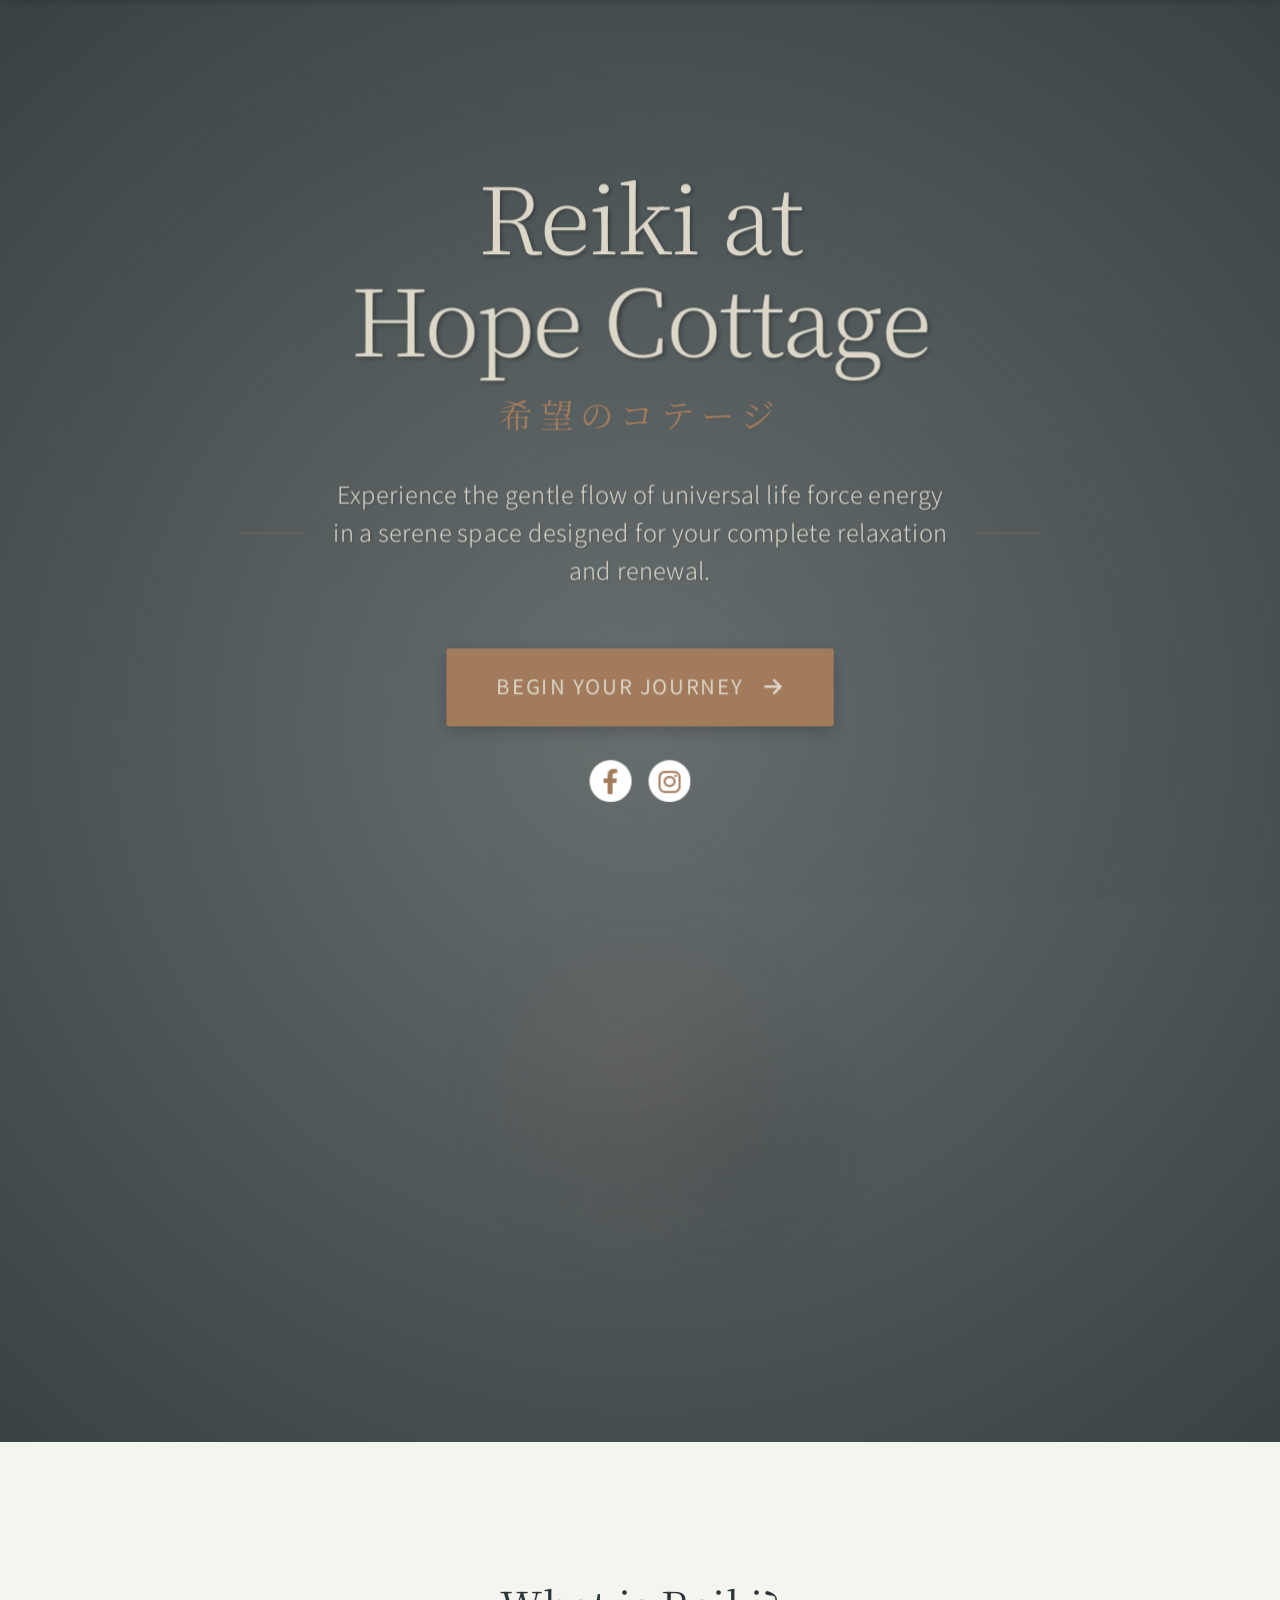
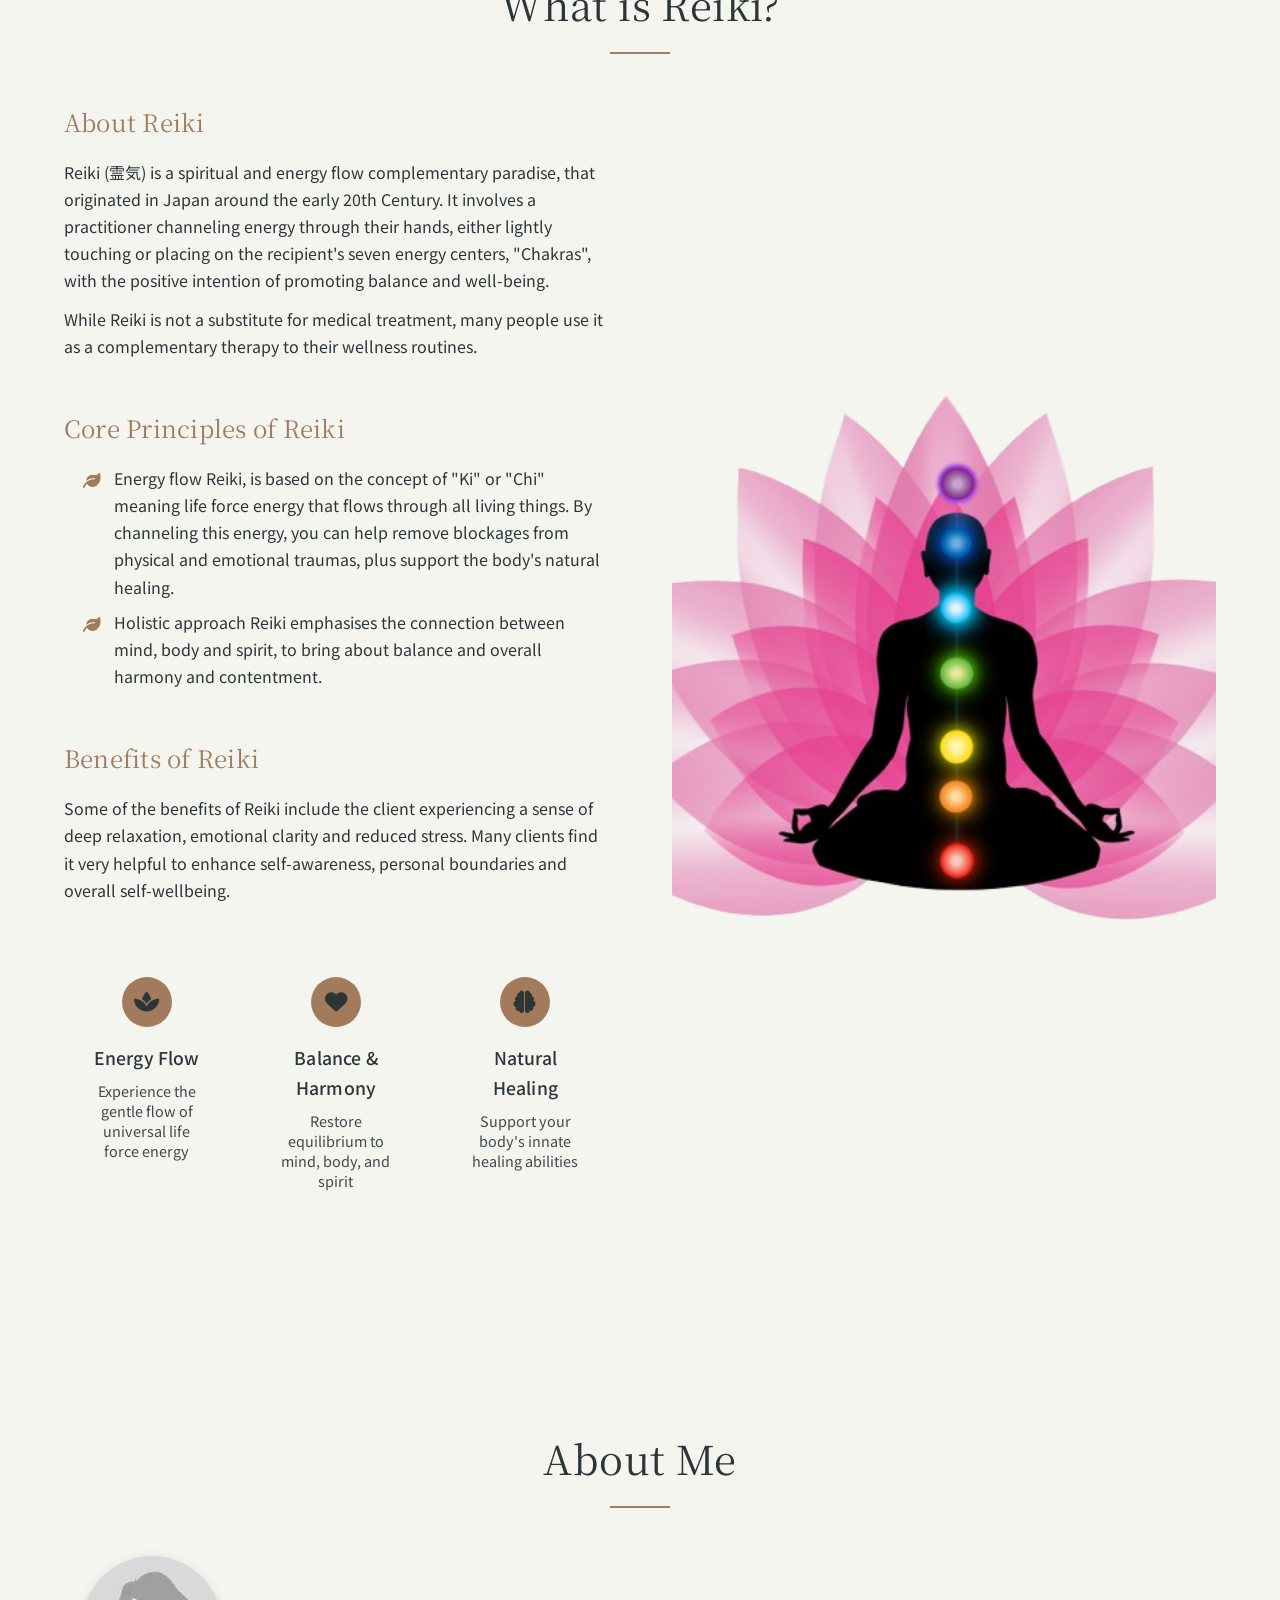
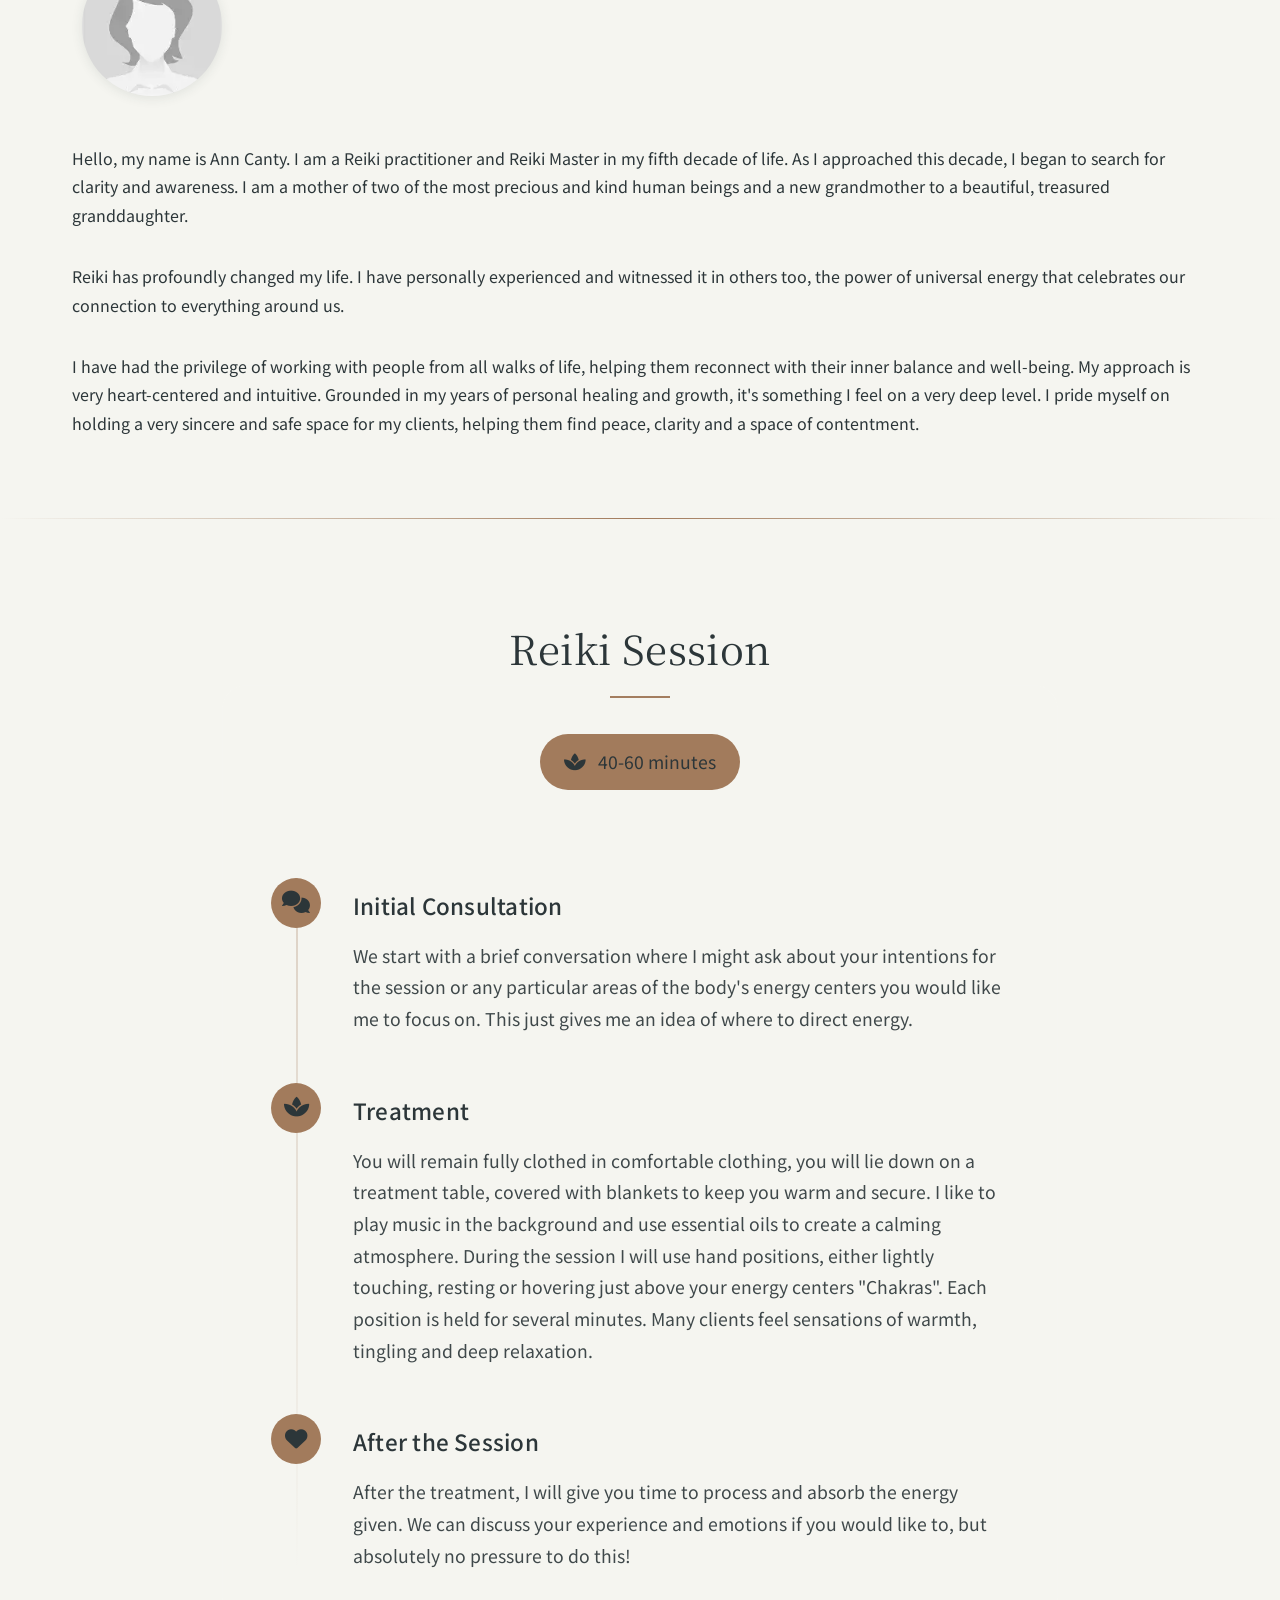
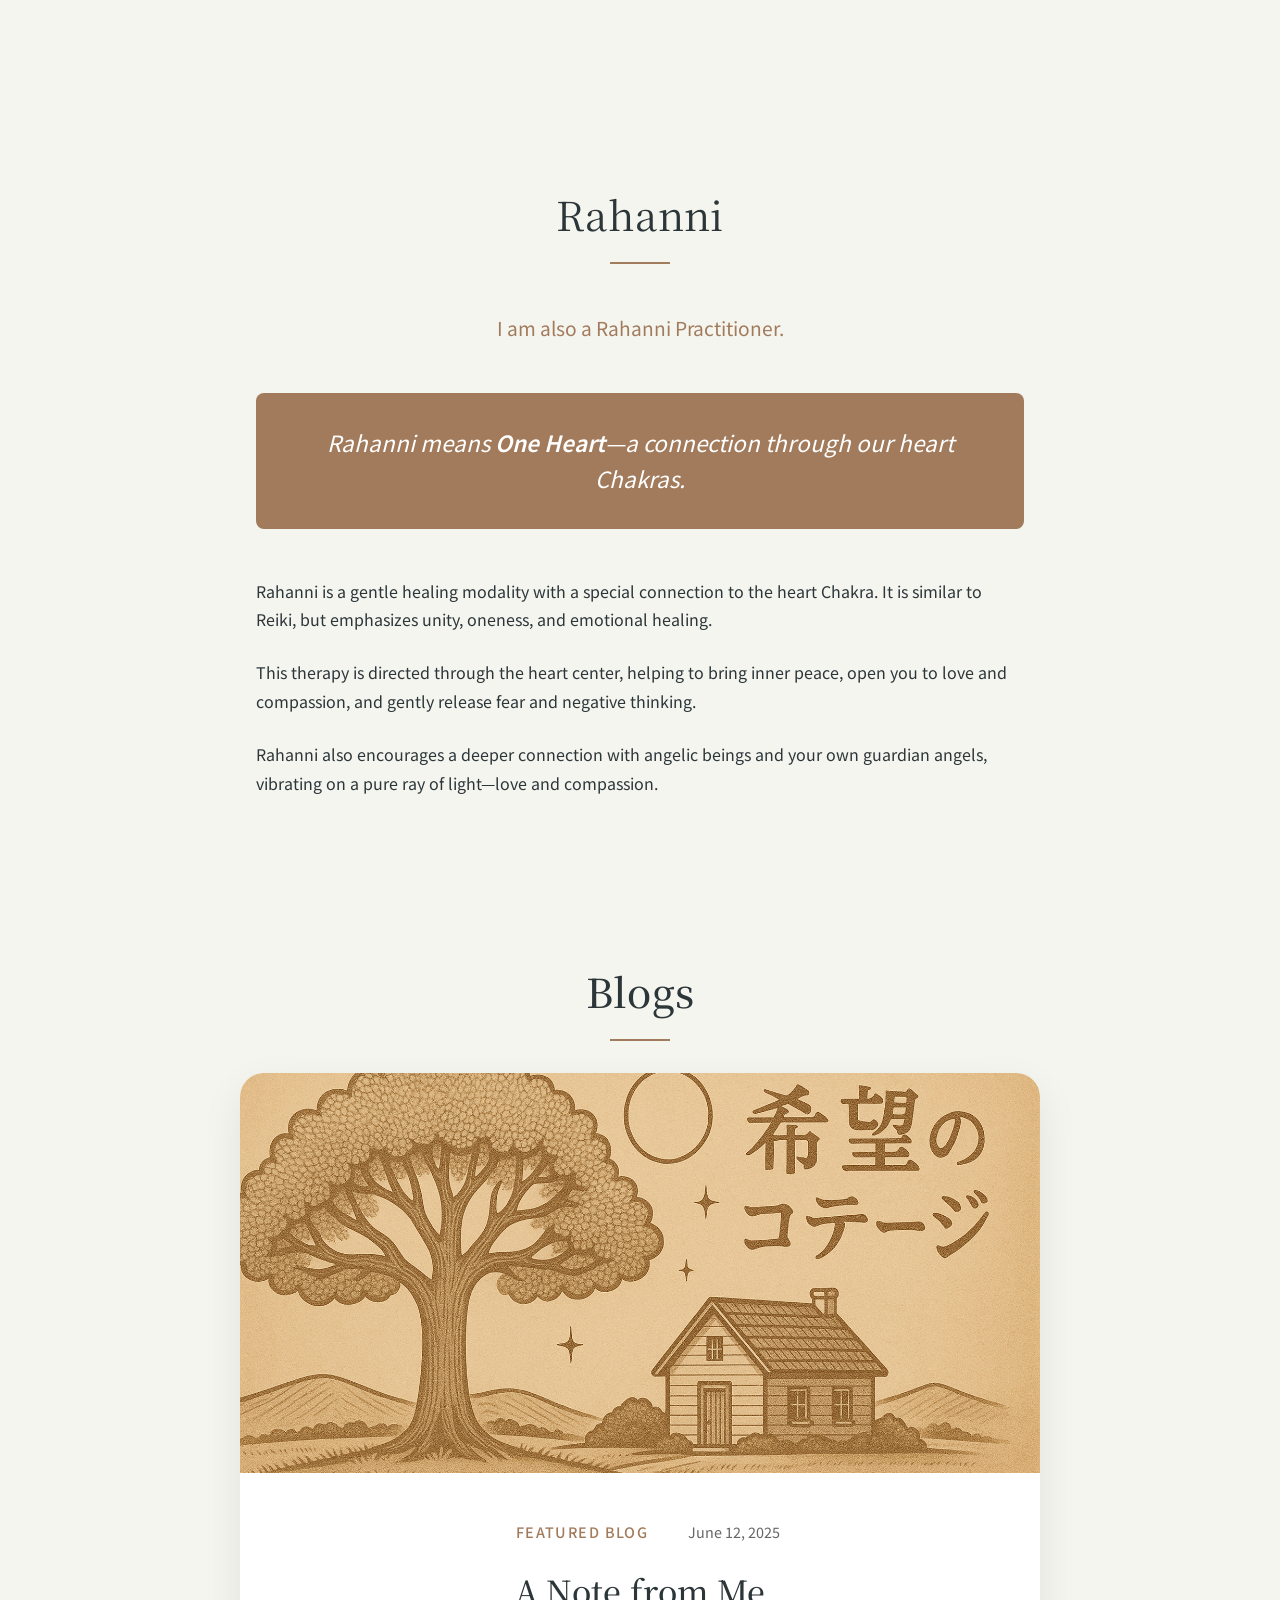
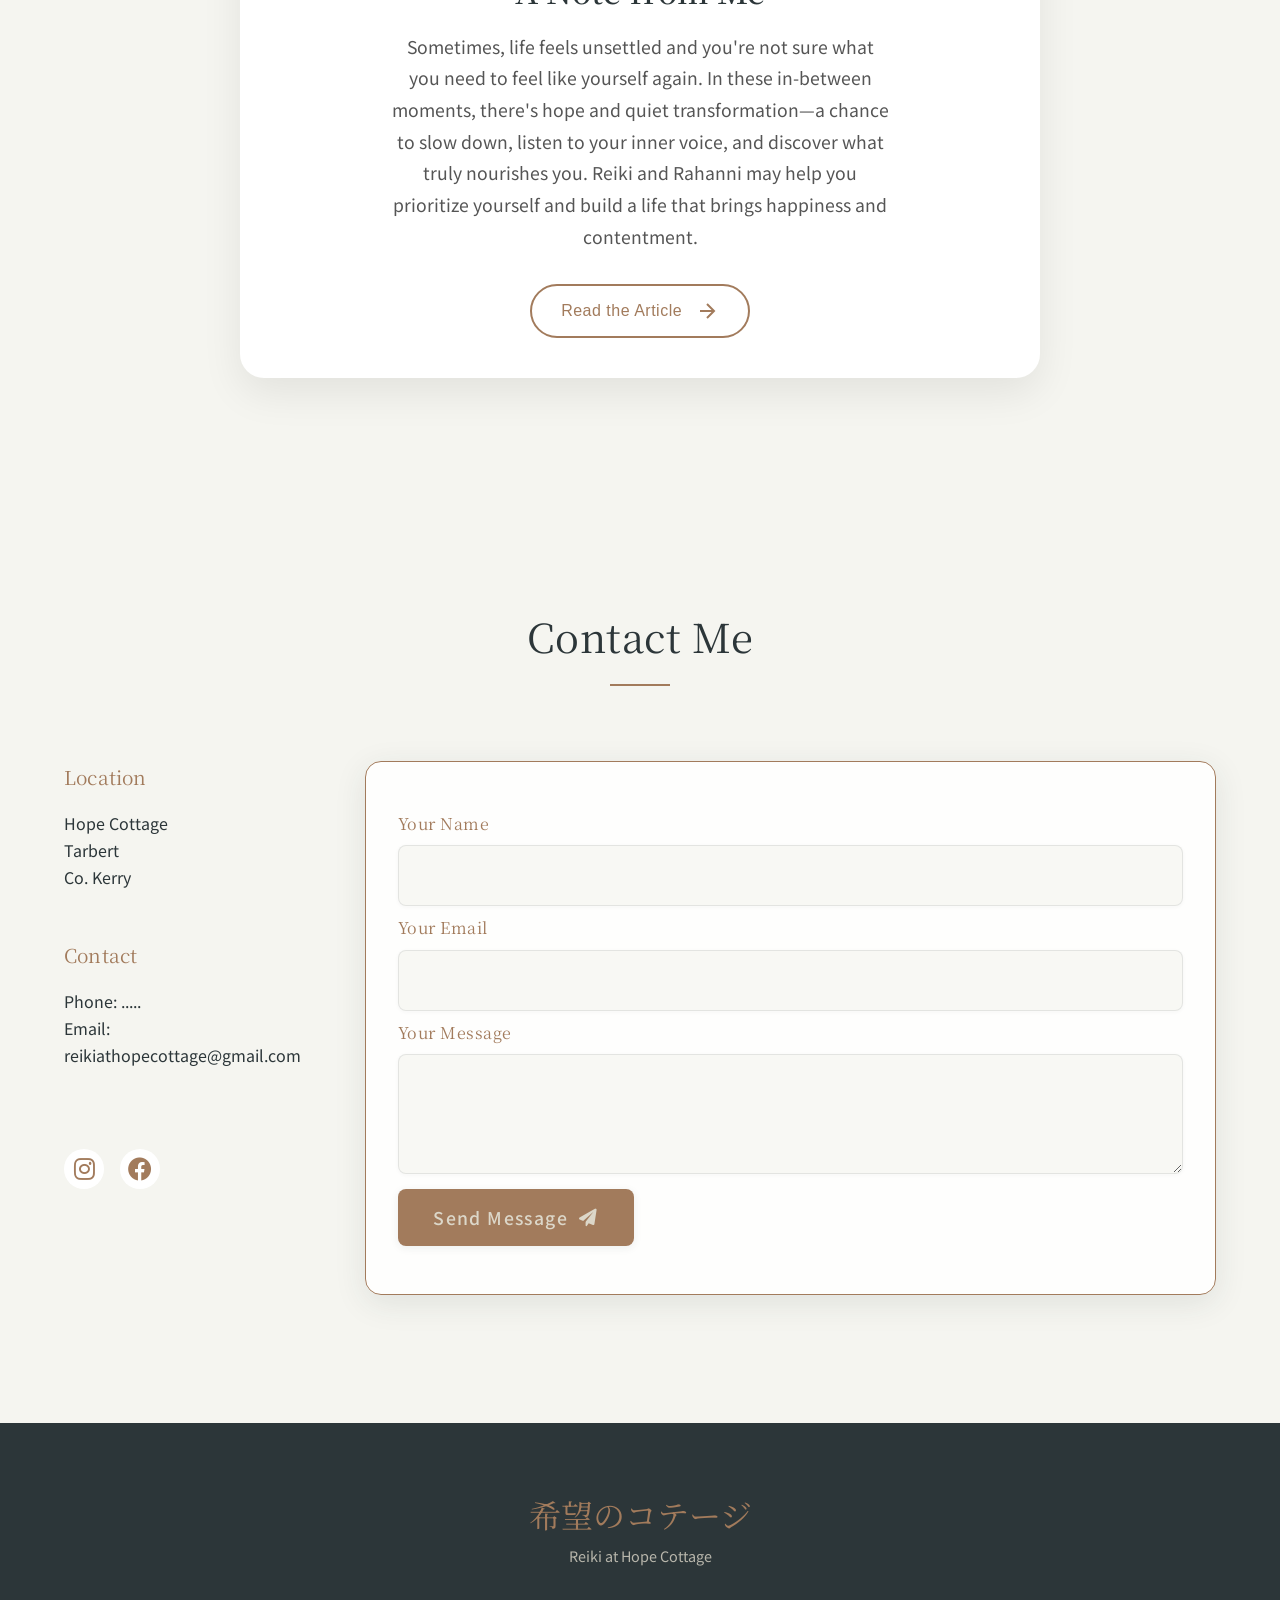
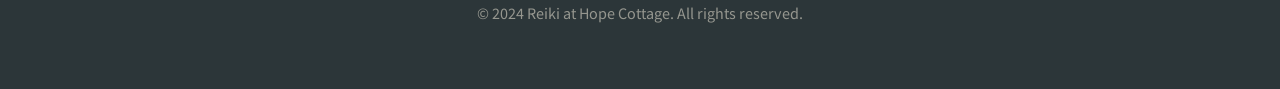
==== commit e05eba44: "Big changes" ====
--- a/index_WorkInProgress.html
+++ b/index_WorkInProgress.html
@@ -24,8 +24,9 @@
                 <ul class="nav-links">
                     <li><a href="#home" class="nav-link">Home</a></li>
                     <li><a href="#what-is-reiki" class="nav-link">What is Reiki</a></li>
-                    <li><a href="#about" class="nav-link">About</a></li>
-                    <li><a href="#services" class="nav-link">Services</a></li>
+                    <li><a href="#about-me" class="nav-link">About Me</a></li>
+                    <li><a href="#services" class="nav-link">Reiki Session</a></li>
+                    <li><a href="#blogs" class="nav-link">Blogs</a></li>
                     <li><a href="#contact" class="nav-link">Contact</a></li>
                 </ul>
             </div>
@@ -75,29 +76,68 @@
                 <div class="what-is-reiki-grid">
                     <div class="what-is-reiki-text">
                         <div class="text-block">
-                            <h3>The Art of Energy Healing</h3>
-                            <p>Reiki (霊気) is a gentle yet powerful form of energy healing that originated in Japan. The word combines "rei" (universal) and "ki" (life force energy), representing the universal life force energy that flows through all living things.</p>
+                            <h3>About Reiki</h3>
+                            <div style="margin-bottom: 1.2em;">
+                                <p style="margin-bottom: 0.7em;">
+                                    Reiki (霊気) is a spiritual and energy flow complementary paradise, that originated in Japan around the early 20th Century.
+                                    It involves a practitioner channeling energy through their hands, either lightly touching or placing on the recipient's seven energy centers, "Chakras", with the positive intention of promoting balance and well-being.
+                                </p>
+                                <p style="margin-bottom: 0.7em;">
+                                    While Reiki is not a substitute for medical treatment, many people use it as a complementary therapy to their wellness routines.
+                                </p>
+                            </div>
                         </div>
                         <div class="text-block">
-                            <h3>The Reiki Experience</h3>
-                            <p>During a Reiki session, the practitioner serves as a channel for universal life force energy, allowing it to flow through their hands to the recipient. This energy works intelligently, flowing to where it's needed most in your body and energy field.</p>
+                            <h3>Core Principles of Reiki</h3>
+                            <div style="margin-bottom: 1.2em;">
+                                <ul class="reiki-bullets" style="margin-left: 1.2em; margin-bottom: 0.7em; list-style: none; padding-left: 0;">
+                                    <li style="margin-bottom: 0.5em; display: flex; align-items: flex-start;">
+                                        <span style="color: var(--accent-color); margin-right: 0.7em; font-size: 1.1em;"><i class="fas fa-leaf"></i></span>
+                                        <span>Energy flow Reiki, is based on the concept of "Ki" or "Chi" meaning life force energy that flows through all living things. By channeling this 
+                                            energy, you can help remove blockages from physical and emotional traumas, plus support the body's natural healing.</span>
+                                    </li>
+                                    <li style="display: flex; align-items: flex-start;">
+                                        <span style="color: var(--accent-color); margin-right: 0.7em; font-size: 1.1em;"><i class="fas fa-leaf"></i></span>
+                                        <span>Holistic approach Reiki emphasises the connection between mind, body and spirit, to bring about balance and overall harmony and contentment.</span>
+                                    </li>
+                                </ul>
+                            </div>
+                        </div>
+
+                        <div class="text-block">
+                            <h3>Benefits of Reiki</h3>
+                            <div style="margin-bottom: 1.2em;">
+                                <p style="margin-bottom: 0.7em;">
+                                    Some of the benefits of Reiki include the client experiencing a sense of deep relaxation, emotional clarity and reduced stress. Many clients find it very helpful to enhance self-awareness, personal boundaries and overall self-wellbeing.</p>
+                            </div>
                         </div>
                         <div class="benefits-grid">
                             <div class="benefit-item">
-                                <i class="fas fa-spa"></i>
-                                <span>Stress Relief</span>
+                                <div class="benefit-icon">
+                                    <i class="fas fa-spa"></i>
+                                </div>
+                                <div class="benefit-content">
+                                    <h4>Energy Flow</h4>
+                                    <p>Experience the gentle flow of universal life force energy</p>
+                                </div>
                             </div>
                             <div class="benefit-item">
-                                <i class="fas fa-heart"></i>
-                                <span>Emotional Balance</span>
+                                <div class="benefit-icon">
+                                    <i class="fas fa-heart"></i>
+                                </div>
+                                <div class="benefit-content">
+                                    <h4>Balance & Harmony</h4>
+                                    <p>Restore equilibrium to mind, body, and spirit</p>
+                                </div>
                             </div>
                             <div class="benefit-item">
-                                <i class="fas fa-brain"></i>
-                                <span>Mental Clarity</span>
-                            </div>
-                            <div class="benefit-item">
-                                <i class="fas fa-leaf"></i>
-                                <span>Relaxation</span>
+                                <div class="benefit-icon">
+                                    <i class="fas fa-brain"></i>
+                                </div>
+                                <div class="benefit-content">
+                                    <h4>Natural Healing</h4>
+                                    <p>Support your body's innate healing abilities</p>
+                                </div>
                             </div>
                         </div>
                     </div>
@@ -110,30 +150,27 @@
             </div>
         </section>
 
-        <section id="about" class="about">
+        <section id="about-me" class="about-me">
             <div class="section-content">
-                <h2 class="section-title">Our Practice</h2>
-                <div class="about-grid">
-                    <div class="about-text">
-                        <p class="lead-text">At Reiki at Hope Cottage, we create a sacred space where healing and transformation can occur.</p>
-                        <p>Our practice combines traditional Reiki healing with the calming presence of nature, offering a holistic approach to wellness and balance. Each session is a unique journey, tailored to your individual needs and guided by the universal life force energy.</p>
-                        <div class="practice-values">
-                            <div class="value-item">
-                                <span class="value-number">01</span>
-                                <h4>Mindfulness</h4>
-                                <p>Present moment awareness in every session</p>
-                            </div>
-                            <div class="value-item">
-                                <span class="value-number">02</span>
-                                <h4>Harmony</h4>
-                                <p>Balancing body, mind, and spirit</p>
-                            </div>
-                            <div class="value-item">
-                                <span class="value-number">03</span>
-                                <h4>Relaxation</h4>
-                                <p>Supporting your inner peace</p>
-                            </div>
-                        </div>
+                <h2 class="section-title">About Me</h2>
+                <div class="about-me-grid" style="display: flex; flex-wrap: wrap; align-items: center; gap: 2.5rem;">
+                    <div class="about-me-photo" style="flex: 0 0 160px; text-align: center;">
+                        <!-- Replace the src with your own photo if desired -->
+                        <img src="./images/portrait.png" alt="Your portrait" style="width: 140px; height: 140px; object-fit: cover; border-radius: 50%; box-shadow: 0 2px 12px rgba(44,54,57,0.10); background: #eee;" />
+                    </div>
+                    <div class="about-me-text">
+                        <p class="intro-text">
+                            Hello, my name is Ann Canty. I am a Reiki practitioner and Reiki Master in my fifth decade of life. As I approached this decade, I began to search for clarity and awareness.
+                            I am a mother of two of the most precious and kind human beings and a new grandmother to a beautiful, treasured granddaughter.
+                        </p>
+                        <p class="journey-text">
+                            Reiki has profoundly changed my life. I have personally experienced and witnessed it in others too, the power of universal energy that celebrates our connection to everything around us.
+                        </p>
+                        <p class="philosophy-text">
+                            I have had the privilege of working with people from all walks of life, helping them reconnect with their inner balance and well-being. My approach is very heart-centered
+                            and intuitive. Grounded in my years of personal healing and growth, it's something I feel on a very deep level. I pride myself on holding a very sincere and safe space
+                            for my clients, helping them find peace, clarity and a space of contentment.
+                        </p>
                     </div>
                 </div>
             </div>
@@ -141,78 +178,154 @@
 
         <section id="services" class="services">
             <div class="section-content">
-                <h2 class="section-title">Our Services</h2>
-                <div class="services-grid">
-                    <div class="service-card">
-                        <div class="service-icon">
-                            <i class="fas fa-spa"></i>
-                        </div>
-                        <h3>Full Reiki Session</h3>
-                        <p>A comprehensive 60-minute energy healing session in our peaceful nature setting. Perfect for deep healing and relaxation.</p>
-                        <div class="service-details">
-                            <div class="detail-item">
-                                <i class="fas fa-clock"></i>
-                                <span>60 minutes</span>
-                            </div>
-                            <div class="detail-item">
-                                <i class="fas fa-leaf"></i>
-                                <span>Nature Setting</span>
-                            </div>
-                            <div class="detail-item">
-                                <i class="fas fa-star"></i>
-                                <span>Deep Healing</span>
-                            </div>
-                        </div>
-                    </div>
-                    <div class="service-card">
-                        <div class="service-icon">
-                            <i class="fas fa-compress-arrows-alt"></i>
-                        </div>
-                        <h3>Mini Reiki Session</h3>
-                        <p>A focused 30-minute energy healing session for quick balance and renewal. Ideal for regular maintenance.</p>
-                        <div class="service-details">
-                            <div class="detail-item">
-                                <i class="fas fa-clock"></i>
-                                <span>30 minutes</span>
-                            </div>
-                            <div class="detail-item">
-                                <i class="fas fa-sync"></i>
-                                <span>Quick Balance</span>
-                            </div>
-                            <div class="detail-item">
-                                <i class="fas fa-calendar-check"></i>
-                                <span>Regular Care</span>
-                            </div>
-                        </div>
-                    </div>
-                    <div class="service-card">
-                        <div class="service-icon">
-                            <i class="fas fa-globe-americas"></i>
-                        </div>
-                        <h3>Distance Reiki</h3>
-                        <p>A 60-minute remote energy healing session from the comfort of your home. Energy knows no boundaries.</p>
-                        <div class="service-details">
-                            <div class="detail-item">
-                                <i class="fas fa-clock"></i>
-                                <span>60 minutes</span>
-                            </div>
-                            <div class="detail-item">
-                                <i class="fas fa-home"></i>
-                                <span>Remote Session</span>
-                            </div>
-                            <div class="detail-item">
-                                <i class="fas fa-wifi"></i>
-                                <span>Energy Connection</span>
-                            </div>
-                        </div>
-                    </div>
-                </div>
-            </div>
-        </section>
+                <h2 class="section-title">Reiki Session</h2>
+                <div class="services-container">
+                    <div class="service-item">
+                        <div class="service-header">
+                            <div class="service-badge">
+                                <i class="fas fa-spa"></i>
+                                <span>40-60 minutes</span>
+                            </div>
+                        </div>
+                        
+                        <div class="session-flow">
+                            <div class="flow-item">
+                                <div class="flow-icon">
+                                    <i class="fas fa-comments"></i>
+                                </div>
+                                <div class="flow-content">
+                                    <h4>Initial Consultation</h4>
+                                    <p>We start with a brief conversation where I might ask about your intentions for the session or any particular areas of the body's energy centers you would like me to focus on. This just gives me an idea of where to direct energy.</p>
+                                </div>
+                            </div>
+
+                            <div class="flow-item">
+                                <div class="flow-icon">
+                                    <i class="fas fa-spa"></i>
+                                </div>
+                                <div class="flow-content">
+                                    <h4>Treatment</h4>
+                                    <p>You will remain fully clothed in comfortable clothing, you will lie down on a treatment table, covered with blankets to keep you warm and secure. I like to play music in the background and use essential oils to create a calming atmosphere. During the session I will use hand positions, either lightly touching, resting or hovering just above your energy centers "Chakras". Each position is held for several minutes. Many clients feel sensations of warmth, tingling and deep relaxation.</p>
+                                </div>
+                            </div>
+
+                            <div class="flow-item">
+                                <div class="flow-icon">
+                                    <i class="fas fa-heart"></i>
+                                </div>
+                                <div class="flow-content">
+                                    <h4>After the Session</h4>
+                                    <p>After the treatment, I will give you time to process and absorb the energy given. We can discuss your experience and emotions if you would like to, but absolutely no pressure to do this!</p>
+                                </div>
+                            </div>
+                        </div>
+                    </div>
+                </div>
+            </div>
+        </section>
+
+        <!-- Rahanni Section -->
+        <section class="rahanni-section" id="rahanni">
+            <div class="section-content">
+                <h2 class="section-title">Rahanni</h2>
+                <div class="rahanni-content">
+                    <p class="rahanni-intro">I am also a Rahanni Practitioner.</p>
+                    
+                    <div class="rahanni-quote">
+                        <p>Rahanni means <strong>One Heart</strong>—a connection through our heart Chakras.</p>
+                    </div>
+
+                    <div class="rahanni-text">
+                        <p>
+                            Rahanni is a gentle healing modality with a special connection to the heart Chakra. It is similar to Reiki, but emphasizes unity, oneness, and emotional healing.
+                        </p>
+                        <p>
+                            This therapy is directed through the heart center, helping to bring inner peace, open you to love and compassion, and gently release fear and negative thinking.
+                        </p>
+                        <p>
+                            Rahanni also encourages a deeper connection with angelic beings and your own guardian angels, vibrating on a pure ray of light—love and compassion.
+                        </p>
+                    </div>
+                </div>
+            </div>
+        </section>
+
+        <!-- Blog Section -->
+        <section class="blog-section" id="blogs">
+            <div class="blog-container">
+                <div class="blog-header">
+                    <h2 class="section-title">Blogs</h2>
+                </div>
+                <div class="blog-feature">
+                    <div class="blog-feature-image">
+                        <img src="images/blog_1_image_cottage.png" alt="Reiki Healing" loading="lazy">
+                    </div>
+                    <div class="blog-feature-content">
+                        <div class="blog-feature-text">
+                            <div class="blog-feature-meta">
+                                <span class="blog-feature-label">Featured Blog</span>
+                                <span class="blog-feature-date">June 12, 2025</span>
+                            </div>
+                            <h3 class="blog-feature-title">A Note from Me</h3>
+                            <p class="blog-feature-excerpt">
+                                Sometimes, life feels unsettled and you're not sure what you need to feel like yourself again. 
+                                In these in-between moments, there's hope and quiet transformation—a chance to slow down, listen to 
+                                your inner voice, and discover what truly nourishes you. Reiki and Rahanni may help you prioritize 
+                                yourself and build a life that brings happiness and contentment.
+                            </p>
+                            <button class="blog-feature-readmore" onclick="openBlogModal()">
+                                Read the Article
+                                <svg class="arrow-icon" viewBox="0 0 24 24" width="24" height="24">
+                                    <path d="M5 12h14M12 5l7 7-7 7"/>
+                                </svg>
+                            </button>
+                        </div>
+                    </div>
+                </div>
+            </div>
+        </section>
+
+        <!-- Blog Modal (single, correct structure) -->
+        <div class="blog-modal" id="blogModal">
+            <div class="blog-modal-content">
+                <div class="blog-modal-header">
+                    <h2 class="blog-modal-title">A Note from Me</h2>
+                    <button class="blog-modal-close" onclick="closeBlogModal()">
+                        <svg viewBox="0 0 24 24" width="24" height="24">
+                            <path d="M6 18L18 6M6 6l12 12"/>
+                        </svg>
+                    </button>
+                </div>
+                <div class="blog-modal-body">
+                    <div class="blog-modal-meta">
+                        <span class="blog-modal-date">June 12, 2025</span>
+                        <span class="blog-modal-category">Personal Journey</span>
+                    </div>
+                    <div class="blog-modal-text">
+                        <p>Nobody talks about the weird stage of life where you know you're not yourself, but you're not sure what you need to feel like yourself again.</p>
+                        <p>It's a strange in-between space where everything feels unsettled. You might be searching for something, but you don't know what yet?</p>
+                        <p>Sometimes we try to hold onto old habits, relationships or routines, hoping they'll ground you but they just don't fit anymore. It can be frustrating, disorienting and often lonely. But in that uncertainty, there is also "Hope" and a quiet transformation happening, a chance to slow down, practice gratitude, listen to your inner beautiful voice, and discover what truly nourishes the person you are becoming.</p>
+                        <p>Reiki and Rahanni could maybe help you to prioritize yourself, build a life that makes you happy and content.</p>
+                        <p>Believe in yourself, it truly is never too late, and you are never too old.</p>
+                        <p>Maybe whoever reads this, we might meet one day...</p>
+                        <p>Until then<br>"Namaste"<br>Ann Canty</p>
+                    </div>
+                    <div class="blog-modal-footer">
+                        <div class="blog-modal-author">
+                            <div class="blog-modal-author-info">
+                                <h4>Ann Canty</h4>
+                                <p>Reiki Practitioner and Master</p>
+                            </div>
+                        </div>
+                    </div>
+                </div>
+            </div>
+        </div>
 
         <section id="contact" class="contact">
             <div class="section-content">
                 <h2 class="section-title">Contact Me</h2>
+                <br>
                 <div class="contact-grid">
                     <div class="contact-info">
                         <div class="info-block">
@@ -262,5 +375,30 @@
     </footer>
 
     <script src="script.js"></script>
+    <script>
+        function openBlogModal() {
+            document.getElementById('blogModal').classList.add('active');
+            document.body.style.overflow = 'hidden';
+        }
+
+        function closeBlogModal() {
+            document.getElementById('blogModal').classList.remove('active');
+            document.body.style.overflow = '';
+        }
+
+        // Close modal when clicking outside
+        document.getElementById('blogModal').addEventListener('click', function(e) {
+            if (e.target === this) {
+                closeBlogModal();
+            }
+        });
+
+        // Close modal with Escape key
+        document.addEventListener('keydown', function(e) {
+            if (e.key === 'Escape' && document.getElementById('blogModal').classList.contains('active')) {
+                closeBlogModal();
+            }
+        });
+    </script>
 </body>
 </html> 
--- a/styles.css
+++ b/styles.css
@@ -3,7 +3,9 @@
     --secondary-color: #3F4E4F;
     --accent-color: #A27B5C;
     --background-color: #F5F5F0;
+    --card-bg: #FFFFFF;
     --text-color: #2C3639;
+    --heading-color: #3F4E4F;
     --light-text: #DCD7C9;
     --border-color: rgba(44, 54, 57, 0.1);
     --transition: all 0.3s cubic-bezier(0.4, 0, 0.2, 1);
@@ -22,18 +24,21 @@
 }
 
 body {
-    font-family: 'Noto Sans JP', sans-serif;
-    line-height: 1.6;
+    font-family: 'Noto Sans JP', Arial, Helvetica, sans-serif;
     color: var(--text-color);
-    background-color: var(--background-color);
+    background: var(--background-color);
+    margin: 0;
+    padding: 0;
+    font-size: 1rem;
+    line-height: 1.7;
     overflow-x: hidden;
 }
 
 /* Typography */
-h1, h2, h3, h4 {
-    font-family: 'Noto Serif JP', serif;
-    font-weight: 300;
-    line-height: 1.2;
+h1, h2, h3, h4, h5, h6, .section-title {
+    font-family: 'Noto Serif JP', Georgia, serif;
+    font-weight: 400;
+    letter-spacing: 0.01em;
 }
 
 /* Navigation */
@@ -46,6 +51,7 @@
     background: rgba(44, 54, 57, 0.1);
     -webkit-backdrop-filter: blur(5px);
     backdrop-filter: blur(5px);
+    box-shadow: var(--shadow);
     transition: background-color 0.3s ease, -webkit-backdrop-filter 0.3s ease, backdrop-filter 0.3s ease;
 }
 
@@ -91,9 +97,6 @@
 .nav-menu {
     display: flex;
     align-items: center;
-    background: rgba(44, 54, 57, 0.1);
-    -webkit-backdrop-filter: blur(5px);
-    backdrop-filter: blur(5px);
     transition: background-color 0.3s ease, -webkit-backdrop-filter 0.3s ease, backdrop-filter 0.3s ease;
 }
 
@@ -194,7 +197,7 @@
     gap: 4rem;
     align-items: center;
     transform-style: preserve-3d;
-    transition: transform 0.5s ease;
+    transition: transform 0.5s cubic-bezier(0.4,0,0.2,1), opacity 0.5s cubic-bezier(0.4,0,0.2,1);
     position: relative;
     z-index: 2;
     text-align: center;
@@ -223,6 +226,7 @@
     font-weight: 300;
     letter-spacing: -0.02em;
     position: relative;
+    color: inherit;
 }
 
 .japanese-text {
@@ -250,6 +254,10 @@
     letter-spacing: 0.02em;
     text-shadow: 1px 1px 2px rgba(0, 0, 0, 0.2);
     position: relative;
+    background: none;
+    border-radius: 0;
+    padding: 0;
+    box-shadow: none;
 }
 
 .hero-description::before,
@@ -348,6 +356,7 @@
     transform: translateY(-2px);
     box-shadow: 0 10px 25px rgba(0, 0, 0, 0.3);
     background: var(--primary-color);
+    color: var(--light-text);
 }
 
 .cta-button:hover::before {
@@ -454,6 +463,10 @@
 section {
     padding: 8rem 5%;
     position: relative;
+    background: none;
+    border-radius: 0;
+    box-shadow: none;
+    margin-bottom: 0;
 }
 
 .section-content {
@@ -463,9 +476,15 @@
 
 .section-title {
     font-size: 2.5rem;
+    color: var(--text-color);
     text-align: center;
     margin-bottom: 4rem;
-    position: relative;
+    font-family: 'Noto Serif JP', serif;
+    position: relative;
+}
+
+.services .section-title {
+    margin-bottom: 0.2rem;
 }
 
 .section-title::after {
@@ -499,32 +518,85 @@
 
 .benefits-grid {
     display: grid;
-    grid-template-columns: repeat(2, 1fr);
-    gap: 2rem;
-    margin-top: 3rem;
+    grid-template-columns: repeat(3, 1fr);
+    gap: 1.5rem;
+    margin-top: 2rem;
+    max-width: 900px;
+    margin-left: auto;
+    margin-right: auto;
 }
 
 .benefit-item {
+    background: rgba(255, 255, 255, 0.05);
+    border-radius: 12px;
+    padding: 1.5rem;
+    transition: all 0.3s ease;
+    border: 1px solid rgba(255, 255, 255, 0.1);
+    backdrop-filter: blur(10px);
     display: flex;
     flex-direction: column;
     align-items: center;
     text-align: center;
-    padding: 2rem;
-    background: white;
-    border-radius: 2px;
-    box-shadow: var(--shadow);
-    transition: var(--transition);
+    position: relative;
+    overflow: hidden;
+}
+
+.benefit-item::before {
+    content: '';
+    position: absolute;
+    top: 0;
+    left: 0;
+    right: 0;
+    bottom: 0;
+    background: linear-gradient(135deg, rgba(255, 255, 255, 0.1), rgba(255, 255, 255, 0));
+    opacity: 0;
+    transition: opacity 0.3s ease;
 }
 
 .benefit-item:hover {
     transform: translateY(-5px);
-    box-shadow: var(--shadow-lg);
-}
-
-.benefit-item i {
-    font-size: 2rem;
-    color: var(--accent-color);
+    box-shadow: 0 10px 30px rgba(0, 0, 0, 0.1);
+}
+
+.benefit-item:hover::before {
+    opacity: 1;
+}
+
+.benefit-icon {
+    width: 50px;
+    height: 50px;
+    background: var(--accent-color);
+    border-radius: 50%;
+    display: flex;
+    align-items: center;
+    justify-content: center;
     margin-bottom: 1rem;
+    position: relative;
+    z-index: 1;
+}
+
+.benefit-icon i {
+    font-size: 1.4rem;
+    color: var(--text-color);
+}
+
+.benefit-content {
+    position: relative;
+    z-index: 1;
+}
+
+.benefit-content h4 {
+    color: var(--text-color);
+    font-size: 1.1rem;
+    margin-bottom: 0.5rem;
+    font-weight: 500;
+}
+
+.benefit-content p {
+    color: var(--text-color);
+    font-size: 0.9rem;
+    line-height: 1.4;
+    opacity: 0.9;
 }
 
 .what-is-reiki-image {
@@ -535,7 +607,8 @@
 .image-container {
     width: 100%;
     height: 100%;
-    background: url('https://images.unsplash.com/photo-1515377905703-c4788e51af15?ixlib=rb-1.2.1&auto=format&fit=crop&w=1950&q=80') center/cover;
+    /* background: url('https://images.unsplash.com/photo-1515377905703-c4788e51af15?ixlib=rb-1.2.1&auto=format&fit=crop&w=1950&q=80') center/cover; */
+    background: url('./images/reiki-what-is-it.png') center/cover;
     border-radius: 2px;
 }
 
@@ -545,7 +618,7 @@
     left: 0;
     width: 100%;
     height: 100%;
-    background: linear-gradient(45deg, rgba(44, 54, 57, 0.2), rgba(162, 123, 92, 0.2));
+    /* background: linear-gradient(45deg, rgba(44, 54, 57, 0.2), rgba(162, 123, 92, 0.2)); */
     border-radius: 2px;
 }
 
@@ -562,191 +635,193 @@
 }
 
 .practice-values {
-    display: grid;
-    grid-template-columns: repeat(3, 1fr);
-    gap: 2rem;
-    margin-top: 4rem;
+    display: flex;
+    flex-direction: column;
+    gap: 1.5rem;
+    margin-top: 2.5rem;
+    background: rgba(245,245,240,0.7);
+    border-radius: 10px;
+    padding: 2rem 1.5rem;
+    box-shadow: none;
+    border-left: none;
 }
 
 .value-item {
-    text-align: center;
-    padding: 2rem;
-    background: white;
-    border-radius: 2px;
-    box-shadow: var(--shadow);
-    transition: var(--transition);
-}
-
-.value-item:hover {
-    transform: translateY(-5px);
-    box-shadow: var(--shadow-lg);
+    display: flex;
+    align-items: flex-start;
+    gap: 1rem;
+    background: none;
+    box-shadow: none;
+    border-radius: 0;
+    padding: 0;
+    position: relative;
+}
+
+.value-item:not(:last-child)::after {
+    content: '';
+    display: block;
+    position: absolute;
+    left: 2.2rem;
+    bottom: -0.75rem;
+    width: calc(100% - 2.2rem);
+    height: 1px;
+    background: linear-gradient(90deg, var(--border-color) 60%, transparent 100%);
+    opacity: 0.4;
 }
 
 .value-number {
-    font-size: 2rem;
+    min-width: 2rem;
+    height: 2rem;
+    background: var(--accent-color);
+    color: #fff;
+    font-size: 1rem;
+    font-weight: 500;
+    border-radius: 50%;
+    margin-right: 0.6rem;
+    display: flex;
+    align-items: center;
+    justify-content: center;
+    box-shadow: none;
+    opacity: 0.8;
+}
+
+.value-item h4 {
+    margin: 0 0 0.15rem 0;
     color: var(--accent-color);
-    opacity: 0.5;
-    margin-bottom: 1rem;
+    font-size: 1rem;
+    font-weight: 500;
+    letter-spacing: 0.01em;
+}
+
+.value-item p {
+    margin: 0;
+    color: var(--secondary-color);
+    font-size: 0.98rem;
+    line-height: 1.5;
 }
 
 /* Services Section */
-.services-grid {
-    display: grid;
-    grid-template-columns: repeat(3, 1fr);
-    gap: 2rem;
-}
-
-.service-card {
-    background: white;
-    padding: 3rem 2rem;
-    border-radius: 2px;
-    box-shadow: var(--shadow);
-    text-align: center;
-    transition: var(--transition);
-    position: relative;
-    overflow: hidden;
-}
-
-.service-card::before {
+.services {
+    padding: 6rem 0;
+    background: var(--background-color);
+    position: relative;
+}
+
+.services::before {
     content: '';
     position: absolute;
     top: 0;
     left: 0;
-    width: 100%;
-    height: 100%;
-    background: linear-gradient(45deg, 
-        rgba(162, 123, 92, 0.05) 0%,
-        rgba(63, 78, 79, 0.05) 50%,
-        rgba(44, 54, 57, 0.05) 100%);
-    opacity: 0;
-    transition: var(--transition);
-}
-
-.service-card:hover {
-    transform: translateY(-5px) scale(1.02);
-    box-shadow: var(--shadow-lg);
-}
-
-.service-card:hover::before {
-    opacity: 1;
-}
-
-.service-icon {
-    width: 70px;
-    height: 70px;
-    margin: 0 auto 2rem;
-    display: flex;
-    align-items: center;
-    justify-content: center;
+    right: 0;
+    height: 1px;
+    background: linear-gradient(to right, transparent, var(--accent-color), transparent);
+}
+
+.services-container {
+    max-width: 900px;
+    margin: 0 auto;
+    padding: 0 2rem;
+}
+
+.service-item {
+    background: rgba(255, 255, 255, 0.02);
+    border-radius: 24px;
+    border: 1px solid rgba(255, 255, 255, 0.05);
+    padding: 3rem;
+    position: relative;
+    overflow: hidden;
+}
+
+.service-header {
+    text-align: center;
+    margin-bottom: 4rem;
+    position: relative;
+    margin-top: 0;
+}
+
+.service-badge {
+    display: inline-flex;
+    align-items: center;
+    gap: 0.8rem;
     background: var(--accent-color);
-    color: var(--light-text);
-    border-radius: 50%;
-    font-size: 1.8rem;
-    position: relative;
-    transition: var(--transition);
-}
-
-.service-card:hover .service-icon {
-    transform: rotateY(180deg);
-}
-
-.service-card:hover .service-icon::after {
+    color: var(--text-color);
+    padding: 0.8rem 1.5rem;
+    border-radius: 30px;
+    margin-bottom: 1.5rem;
+    font-size: 1.1rem;
+    margin-top: 0;
+}
+
+.service-badge i {
+    font-size: 1.2rem;
+}
+
+.service-header h3 {
+    font-size: 2.2rem;
+    color: var(--text-color);
+    margin: 0;
+    font-weight: 500;
+    letter-spacing: 0.02em;
+}
+
+.session-flow {
+    display: grid;
+    gap: 3rem;
+    position: relative;
+}
+
+.session-flow::before {
     content: '';
     position: absolute;
-    width: 100%;
-    height: 100%;
+    top: 0;
+    bottom: 0;
+    left: 25px;
+    width: 2px;
+    background: linear-gradient(to bottom, var(--accent-color), transparent);
+    opacity: 0.3;
+}
+
+.flow-item {
+    display: grid;
+    grid-template-columns: 50px 1fr;
+    gap: 2rem;
+    position: relative;
+}
+
+.flow-icon {
+    width: 50px;
+    height: 50px;
     background: var(--accent-color);
     border-radius: 50%;
-    animation: pulse 2s infinite;
-}
-
-.service-card h3 {
-    font-size: 1.5rem;
-    margin-bottom: 1rem;
-    color: var(--accent-color);
-}
-
-.service-price {
-    margin: 2rem 0;
-}
-
-.price {
-    font-size: 2rem;
-    color: var(--accent-color);
-    display: block;
-}
-
-.duration {
-    font-size: 0.9rem;
-    color: var(--secondary-color);
-}
-
-.service-cta {
-    display: inline-block;
-    padding: 0.8rem 2rem;
-    background: var(--accent-color);
-    color: var(--light-text);
-    text-decoration: none;
-    border-radius: 2px;
-    transition: var(--transition);
-}
-
-.service-cta:hover {
-    transform: translateY(-2px);
-    box-shadow: var(--shadow);
-}
-
-.service-details {
-    margin-top: 2rem;
-    display: grid;
-    grid-template-columns: repeat(3, 1fr);
-    gap: 1rem;
-    padding-top: 1.5rem;
-    border-top: 1px solid var(--border-color);
-}
-
-.detail-item {
-    display: flex;
-    flex-direction: column;
-    align-items: center;
-    gap: 0.5rem;
-    padding: 1rem;
-    transition: var(--transition);
-}
-
-.detail-item i {
-    font-size: 1.2rem;
-    color: var(--accent-color);
-    transition: var(--transition);
-}
-
-.detail-item span {
-    font-size: 0.9rem;
-    color: var(--secondary-color);
-}
-
-.detail-item:hover {
-    transform: translateY(-3px);
-}
-
-.detail-item:hover i {
-    transform: scale(1.2);
-    color: var(--primary-color);
-}
-
-@keyframes pulse {
-    0% {
-        transform: scale(1);
-        opacity: 0.5;
-    }
-    50% {
-        transform: scale(1.2);
-        opacity: 0;
-    }
-    100% {
-        transform: scale(1);
-        opacity: 0;
-    }
+    display: flex;
+    align-items: center;
+    justify-content: center;
+    position: relative;
+    z-index: 1;
+}
+
+.flow-icon i {
+    font-size: 1.4rem;
+    color: var(--text-color);
+}
+
+.flow-content {
+    padding-top: 0.5rem;
+}
+
+.flow-content h4 {
+    font-size: 1.4rem;
+    color: var(--text-color);
+    margin: 0 0 1rem 0;
+    font-weight: 500;
+}
+
+.flow-content p {
+    color: var(--text-color);
+    line-height: 1.8;
+    font-size: 1.1rem;
+    margin: 0;
+    opacity: 0.9;
 }
 
 /* Contact Section */
@@ -867,7 +942,7 @@
 
 .submit-button:hover, .submit-button:focus {
     background: var(--primary-color);
-    color: #fff;
+    color: var(--light-text);
     box-shadow: 0 4px 16px rgba(44,54,57,0.13);
     transform: translateY(-2px) scale(1.03);
 }
@@ -877,6 +952,8 @@
     background: var(--primary-color);
     color: var(--light-text);
     padding: 4rem 5%;
+    border-radius: 0;
+    box-shadow: none;
 }
 
 .footer-content {
@@ -893,11 +970,13 @@
     font-family: 'Noto Serif JP', serif;
     font-size: 2rem;
     display: block;
+    color: var(--accent-color);
 }
 
 .footer-subtitle {
     font-size: 0.9rem;
     opacity: 0.8;
+    color: inherit;
 }
 
 .copyright {
@@ -994,7 +1073,13 @@
     }
 
     .practice-values {
-        grid-template-columns: 1fr;
+        padding: 1.2rem 0.7rem;
+    }
+
+    .value-number {
+        min-width: 1.5rem;
+        height: 1.5rem;
+        font-size: 0.95rem;
     }
 
     .hero {
@@ -1068,6 +1153,7 @@
 
     .benefits-grid {
         grid-template-columns: 1fr;
+        gap: 1.5rem;
     }
 
     .contact-form {
@@ -1191,4 +1277,635 @@
     100% {
         transform: translateX(100%) rotate(45deg);
     }
+}
+
+@media (max-width: 768px) {
+    .benefits-grid {
+        grid-template-columns: repeat(2, 1fr);
+        gap: 1rem;
+    }
+    
+    .benefit-item {
+        padding: 1.2rem;
+    }
+    
+    .benefit-icon {
+        width: 45px;
+        height: 45px;
+        margin-bottom: 0.8rem;
+    }
+    
+    .benefit-icon i {
+        font-size: 1.2rem;
+    }
+    
+    .benefit-content h4 {
+        font-size: 1rem;
+    }
+    
+    .benefit-content p {
+        font-size: 0.85rem;
+    }
+}
+
+@media (max-width: 480px) {
+    .benefits-grid {
+        grid-template-columns: 1fr;
+        gap: 1rem;
+    }
+}
+
+/* About Me Section Styles */
+.about-me {
+    padding: 5rem 0;
+    background: var(--background-color);
+}
+
+.about-me-grid {
+    max-width: 1200px;
+    margin: 0 auto;
+    padding: 0 2rem;
+}
+
+.about-me-content {
+    display: grid;
+    grid-template-columns: 300px 1fr;
+    gap: 4rem;
+    align-items: start;
+}
+
+.about-me-photo {
+    position: relative;
+}
+
+.photo-container {
+    position: relative;
+    width: 280px;
+    height: 280px;
+    margin: 0 auto;
+}
+
+.photo-container img {
+    width: 100%;
+    height: 100%;
+    object-fit: cover;
+    border-radius: 50%;
+    box-shadow: 0 4px 20px rgba(44, 54, 57, 0.15);
+    position: relative;
+    z-index: 2;
+}
+
+.photo-decoration {
+    position: absolute;
+    top: -10px;
+    left: -10px;
+    right: -10px;
+    bottom: -10px;
+    border: 2px solid var(--accent-color);
+    border-radius: 50%;
+    opacity: 0.3;
+    z-index: 1;
+}
+
+.about-me-text {
+    display: flex;
+    flex-direction: column;
+    gap: 2rem;
+}
+
+.about-me-text .text-block {
+    background: white;
+    padding: 2rem;
+    border-radius: 12px;
+    box-shadow: 0 2px 12px rgba(44, 54, 57, 0.08);
+    transition: transform 0.3s ease;
+}
+
+.about-me-text .text-block:hover {
+    transform: translateY(-5px);
+}
+
+.about-me-text h3 {
+    color: var(--accent-color);
+    font-size: 1.5rem;
+    margin-bottom: 1rem;
+    font-family: 'Noto Serif JP', serif;
+}
+
+.about-me-text p {
+    color: var(--text-color);
+    line-height: 1.8;
+    margin: 0;
+}
+
+@media (max-width: 768px) {
+    .about-me-content {
+        grid-template-columns: 1fr;
+        gap: 2rem;
+    }
+
+    .photo-container {
+        width: 220px;
+        height: 220px;
+    }
+
+    .about-me-text .text-block {
+        padding: 1.5rem;
+    }
+}
+
+.navbar, .nav-link, .cta-button, .service-badge, .service-duration, .benefit-content, .about-me-text, .flow-content, .contact-form, .submit-button {
+    font-family: 'Noto Sans JP', Arial, Helvetica, sans-serif;
+}
+
+/* Remove any font-family overrides in .about-me-text p, .benefit-content, etc. */
+.about-me-text p {
+    font-family: inherit;
+}
+.benefit-content h4, .benefit-content p {
+    font-family: inherit;
+}
+.service-description, .service-description p {
+    font-family: inherit;
+}
+.flow-content h4, .flow-content p {
+    font-family: inherit;
+}
+
+/* Blog Section Styles */
+.blog-section {
+    padding: 6rem 0;
+    background: var(--background-color);
+    position: relative;
+}
+
+.blog-container {
+    max-width: 1000px;
+    margin: 0 auto;
+    padding: 0 1.5rem;
+}
+
+.blog-header {
+    text-align: center;
+    margin-bottom: 3rem;
+}
+
+.blog-header .section-title {
+    font-size: 2.5rem;
+    color: var(--text-color);
+    margin-bottom: 1rem;
+    font-weight: 500;
+}
+
+.blog-header .section-subtitle {
+    font-size: 1.1rem;
+    color: #666;
+    max-width: 500px;
+    margin: 0 auto;
+    line-height: 1.6;
+}
+
+.blog-feature {
+    background: white;
+    border-radius: 24px;
+    overflow: hidden;
+    box-shadow: 0 15px 40px rgba(0, 0, 0, 0.08);
+    display: flex;
+    flex-direction: column;
+    max-width: 800px;
+    margin: 0 auto;
+}
+
+.blog-feature-image {
+    width: 100%;
+    height: 400px;
+    overflow: hidden;
+    position: relative;
+}
+
+.blog-feature-image img {
+    width: 100%;
+    height: 100%;
+    object-fit: cover;
+    background-color: transparent;
+}
+
+.blog-feature-content {
+    padding: 2.5rem;
+    width: 100%;
+}
+
+.blog-feature-text {
+    text-align: center;
+}
+
+.blog-feature-meta {
+    display: flex;
+    align-items: center;
+    justify-content: center;
+    gap: 1.5rem;
+    margin-bottom: 1.2rem;
+}
+
+.blog-feature-label {
+    display: inline-block;
+    font-size: 0.9rem;
+    color: var(--accent-color);
+    text-transform: uppercase;
+    letter-spacing: 0.1em;
+    font-weight: 500;
+    background: rgba(var(--accent-color-rgb), 0.1);
+    padding: 0.4rem 1rem;
+    border-radius: 20px;
+}
+
+.blog-feature-date {
+    font-size: 0.9rem;
+    color: #666;
+}
+
+.blog-feature-title {
+    font-family: 'Noto Serif JP', serif;
+    font-size: 2rem;
+    color: var(--text-color);
+    margin: 0 0 1.2rem;
+    line-height: 1.3;
+    font-weight: 500;
+}
+
+.blog-feature-excerpt {
+    font-size: 1.1rem;
+    line-height: 1.8;
+    color: #555;
+    margin-bottom: 2rem;
+    max-width: 500px;
+    margin-left: auto;
+    margin-right: auto;
+}
+
+.blog-feature-readmore {
+    background: none;
+    border: 2px solid var(--accent-color);
+    color: var(--accent-color);
+    cursor: pointer;
+    padding: 0.8rem 1.8rem;
+    font-size: 1rem;
+    display: inline-flex;
+    align-items: center;
+    gap: 0.8rem;
+    border-radius: 30px;
+    transition: all 0.3s ease;
+    font-weight: 500;
+    letter-spacing: 0.5px;
+}
+
+.blog-feature-readmore:hover {
+    background-color: var(--accent-color);
+    color: white;
+}
+
+.arrow-icon {
+    stroke: currentColor;
+    stroke-width: 2;
+    fill: none;
+}
+
+/* Responsive Design */
+@media (max-width: 900px) {
+    .blog-feature-image {
+        height: 350px;
+    }
+}
+
+@media (max-width: 600px) {
+    .blog-feature-image {
+        height: 250px;
+    }
+}
+
+/* Blog Modal Styles */
+.blog-modal {
+    position: fixed;
+    top: 0;
+    left: 0;
+    right: 0;
+    bottom: 0;
+    background: rgba(0, 0, 0, 0.5);
+    backdrop-filter: blur(5px);
+    display: flex;
+    align-items: center;
+    justify-content: center;
+    z-index: 1000;
+    opacity: 0;
+    visibility: hidden;
+    transition: all 0.3s ease;
+}
+
+.blog-modal.active {
+    opacity: 1;
+    visibility: visible;
+}
+
+.blog-modal-content {
+    background: white;
+    width: 90%;
+    max-width: 800px;
+    max-height: 90vh;
+    border-radius: 20px;
+    box-shadow: 0 20px 60px rgba(0, 0, 0, 0.2);
+    overflow-y: auto;
+    transform: translateY(20px);
+    transition: transform 0.3s ease;
+    position: relative;
+}
+
+.blog-modal.active .blog-modal-content {
+    transform: translateY(0);
+}
+
+.blog-modal-header {
+    padding: 2rem;
+    border-bottom: 1px solid rgba(0, 0, 0, 0.1);
+    display: flex;
+    justify-content: space-between;
+    align-items: center;
+    position: sticky;
+    top: 0;
+    background: white;
+    z-index: 1;
+}
+
+.blog-modal-title {
+    font-family: 'Noto Serif JP', serif;
+    font-size: 2rem;
+    color: var(--text-color);
+    margin: 0;
+    font-weight: 500;
+}
+
+.blog-modal-close {
+    background: none;
+    border: none;
+    padding: 0.5rem;
+    cursor: pointer;
+    color: #666;
+    transition: color 0.3s ease;
+    border-radius: 50%;
+    display: flex;
+    align-items: center;
+    justify-content: center;
+}
+
+.blog-modal-close:hover {
+    color: var(--accent-color);
+    background: rgba(0, 0, 0, 0.05);
+}
+
+.blog-modal-close svg {
+    stroke: currentColor;
+    stroke-width: 2;
+    fill: none;
+}
+
+.blog-modal-body {
+    padding: 2rem;
+}
+
+.blog-modal-meta {
+    display: flex;
+    gap: 1rem;
+    margin-bottom: 2rem;
+    color: #666;
+    font-size: 0.9rem;
+}
+
+.blog-modal-category {
+    color: var(--accent-color);
+    font-weight: 500;
+}
+
+.blog-modal-text {
+    font-size: 1.1rem;
+    line-height: 1.8;
+    color: #333;
+}
+
+.blog-modal-text p {
+    margin-bottom: 1.5rem;
+}
+
+.blog-modal-text p:last-child {
+    margin-bottom: 0;
+}
+
+.blog-modal-footer {
+    margin-top: 3rem;
+    padding-top: 2rem;
+    border-top: 1px solid rgba(0, 0, 0, 0.1);
+}
+
+.blog-modal-author {
+    display: flex;
+    align-items: center;
+    gap: 1rem;
+}
+
+.blog-modal-author-info h4 {
+    font-size: 1.1rem;
+    color: var(--text-color);
+    margin: 0 0 0.3rem;
+    font-weight: 500;
+}
+
+.blog-modal-author-info p {
+    font-size: 0.9rem;
+    color: #666;
+    margin: 0;
+}
+
+/* Responsive Design */
+@media (max-width: 768px) {
+    .blog-modal-content {
+        width: 95%;
+        max-height: 95vh;
+    }
+
+    .blog-modal-header {
+        padding: 1.5rem;
+    }
+
+    .blog-modal-title {
+        font-size: 1.6rem;
+    }
+
+    .blog-modal-body {
+        padding: 1.5rem;
+    }
+
+    .blog-modal-text {
+        font-size: 1rem;
+    }
+}
+
+.modal-content {
+    position: relative;
+    display: flex;
+    flex-direction: column;
+    min-height: 60vh;
+    padding-bottom: 80px; /* space for fixed footer */
+}
+
+.fixed-author {
+    position: absolute;
+    left: 0;
+    right: 0;
+    bottom: 0;
+    width: 100%;
+    background: #f8f8f8;
+    border-top: 1px solid #eee;
+    padding: 1.2rem 2rem;
+    display: flex;
+    justify-content: center;
+    align-items: center;
+    border-radius: 0 0 18px 18px;
+    box-shadow: 0 -2px 12px rgba(0,0,0,0.03);
+    z-index: 2;
+}
+
+.author-info {
+    text-align: center;
+}
+
+.author-name {
+    font-weight: 600;
+    font-size: 1.1rem;
+    color: #7a5c2e;
+    margin-right: 0.5rem;
+}
+
+.author-title {
+    font-size: 1rem;
+    color: #888;
+    font-style: italic;
+}
+
+@media (max-width: 600px) {
+    .modal-content {
+        padding-bottom: 100px;
+    }
+    .fixed-author {
+        padding: 1rem 1rem;
+        font-size: 0.95rem;
+    }
+}
+
+/* Rahanni Section Styles */
+.rahanni-section {
+    padding: 4rem 0;
+    background: var(--background-color);
+}
+
+.rahanni-content {
+    max-width: 800px;
+    margin: 0 auto;
+    padding: 0 1rem;
+}
+
+.rahanni-intro {
+    text-align: center;
+    font-size: 1.2rem;
+    color: var(--accent-color);
+    margin-bottom: 2rem;
+}
+
+.rahanni-quote {
+    text-align: center;
+    margin: 3rem 0;
+    padding: 2rem;
+    background: var(--accent-color);
+    color: white;
+    border-radius: 8px;
+}
+
+.rahanni-quote p {
+    font-size: 1.4rem;
+    line-height: 1.6;
+    font-style: italic;
+    margin: 0;
+}
+
+.rahanni-quote strong {
+    color: white;
+    font-weight: 600;
+}
+
+.rahanni-text {
+    color: var(--text-color);
+    line-height: 1.8;
+}
+
+.rahanni-text p {
+    margin-bottom: 1.5rem;
+}
+
+.rahanni-text p:last-child {
+    margin-bottom: 0;
+}
+
+@media (max-width: 768px) {
+    .rahanni-section {
+        padding: 3rem 0;
+    }
+    
+    .rahanni-quote p {
+        font-size: 1.2rem;
+    }
+}
+
+.contact-thankyou {
+    background: rgba(162, 123, 92, 0.07);
+    border: 1.5px solid var(--accent-color);
+    border-radius: 14px;
+    padding: 2.5rem 1.5rem 2rem 1.5rem;
+    text-align: center;
+    color: var(--accent-color);
+    font-family: 'Noto Serif JP', serif;
+    box-shadow: 0 4px 18px rgba(44,54,57,0.07);
+    animation: fadeInUp 0.7s;
+    margin-top: 1rem;
+}
+.thankyou-icon {
+    font-size: 2.5rem;
+    margin-bottom: 1rem;
+    color: var(--accent-color);
+    animation: popIn 0.7s;
+}
+.thankyou-title {
+    font-size: 1.5rem;
+    font-weight: 600;
+    margin-bottom: 0.7rem;
+}
+.thankyou-text {
+    font-size: 1.1rem;
+    margin-bottom: 1.5rem;
+}
+.thankyou-home {
+    background: var(--accent-color);
+    color: #fff;
+    border: none;
+    border-radius: 6px;
+    padding: 0.7rem 2rem;
+    font-size: 1rem;
+    font-family: inherit;
+    cursor: pointer;
+    transition: background 0.2s;
+    box-shadow: 0 2px 8px rgba(44,54,57,0.07);
+}
+.thankyou-home:hover {
+    background: var(--primary-color);
+}
+@keyframes popIn {
+    0% { transform: scale(0.7); opacity: 0; }
+    80% { transform: scale(1.1); }
+    100% { transform: scale(1); opacity: 1; }
 } 
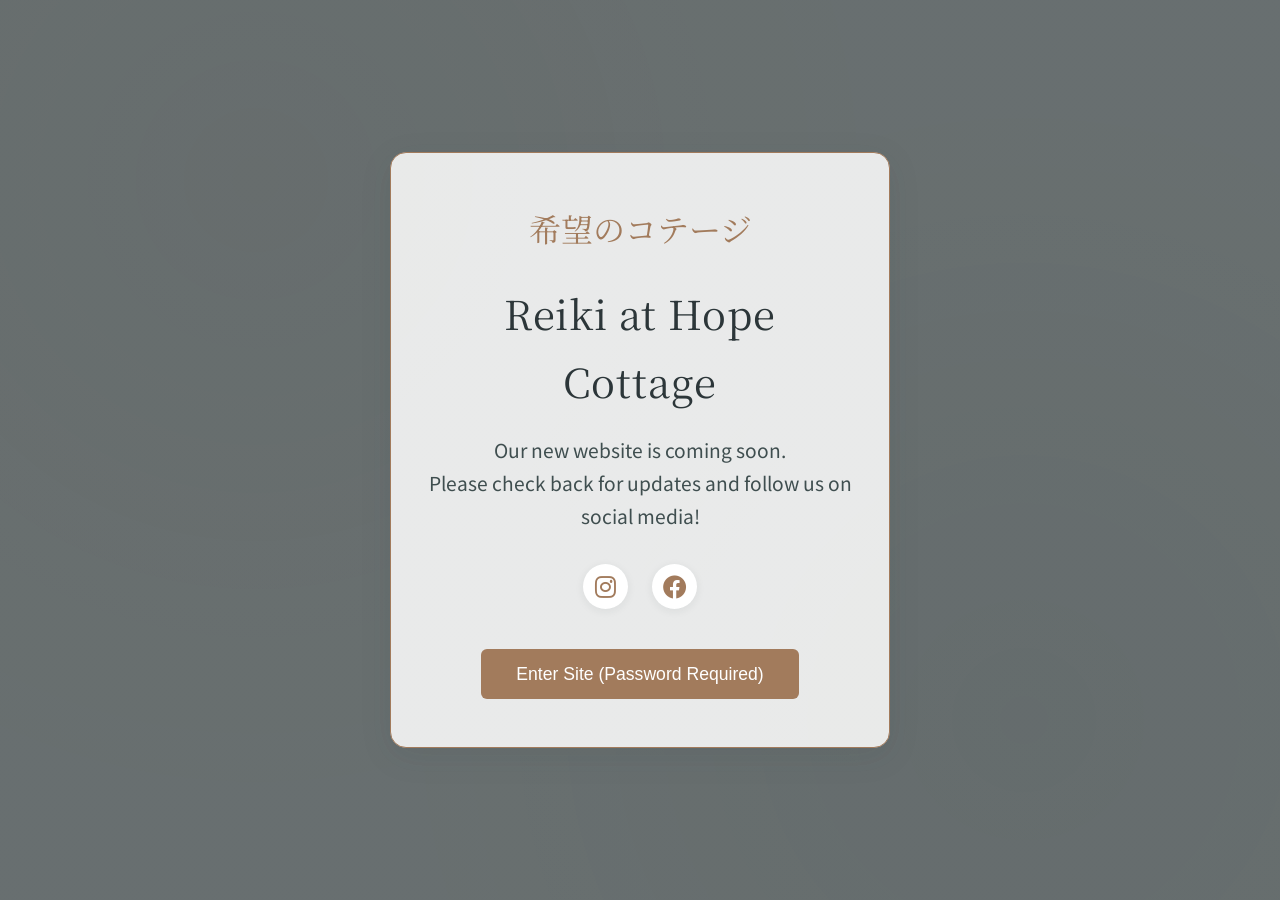
==== commit 5a1dff17: "Big changes" ====
--- a/index_WorkInProgress.html
+++ b/index_WorkInProgress.html
@@ -11,6 +11,7 @@
     <link rel="stylesheet" href="https://cdnjs.cloudflare.com/ajax/libs/font-awesome/6.0.0/css/all.min.css">
 </head>
 <body>
+    <div id="protected-content" style="display:none;">
     <header>
         <nav class="navbar">
             <div class="nav-brand">
@@ -400,5 +401,15 @@
             }
         });
     </script>
+    </div>
+    <script>
+      var password = "HopeCottage2025";
+      var userInput = prompt("Enter the password to access this site:");
+      if (userInput === password) {
+        document.getElementById('protected-content').style.display = 'block';
+      } else {
+        window.location.href = 'index.html';
+      }
+    </script>
 </body>
 </html> 
